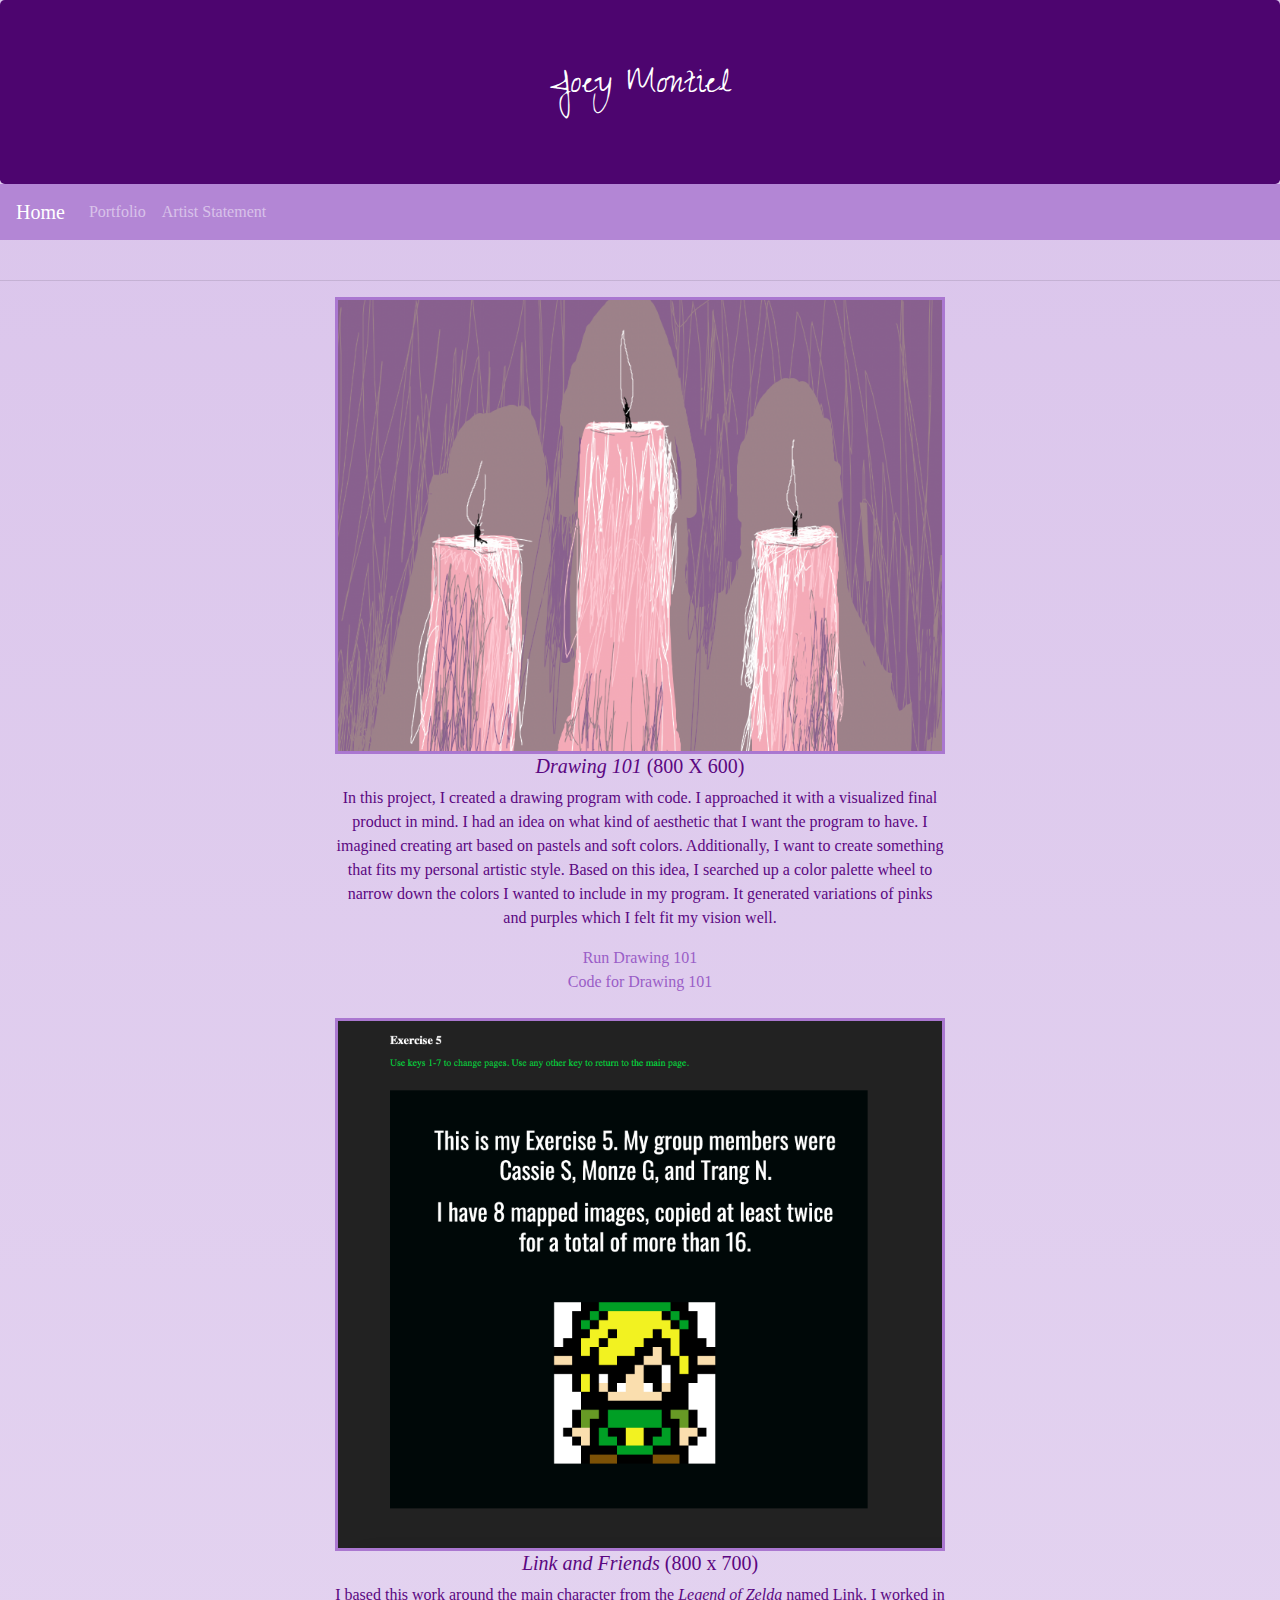
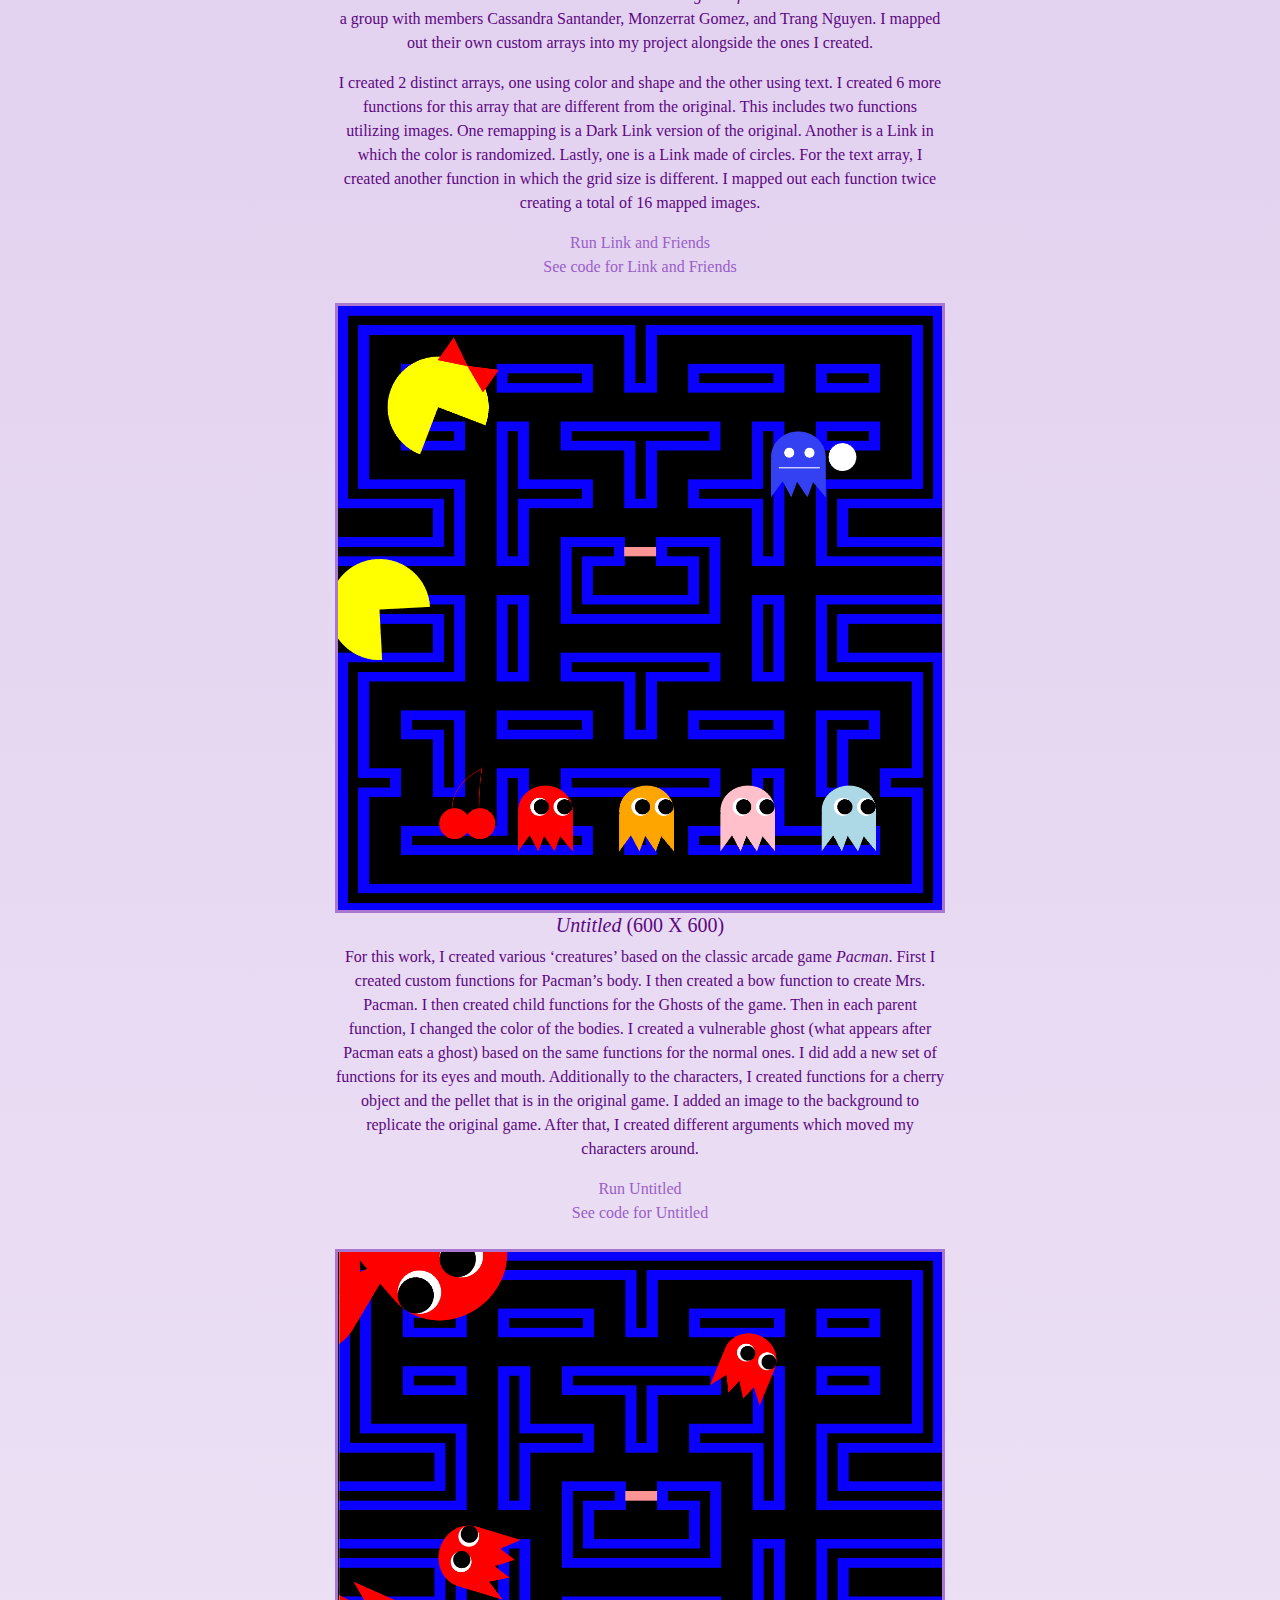
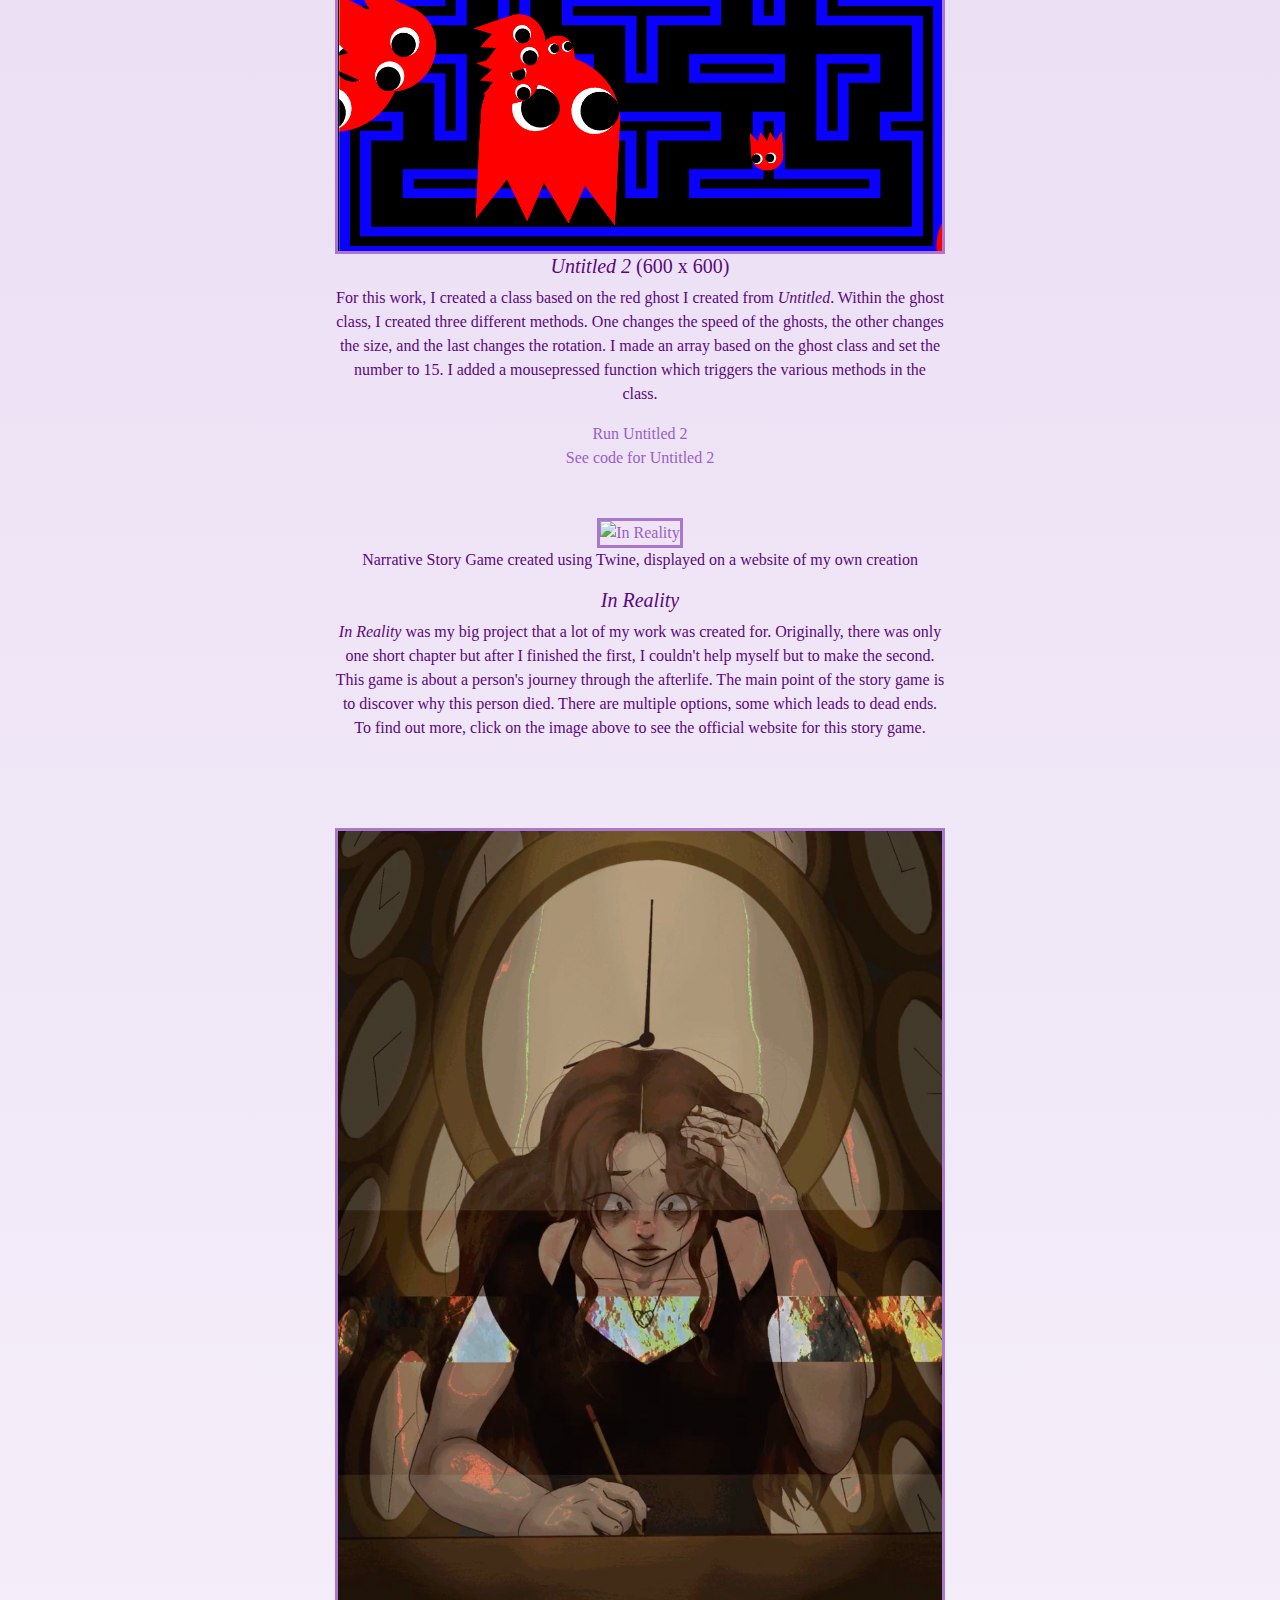
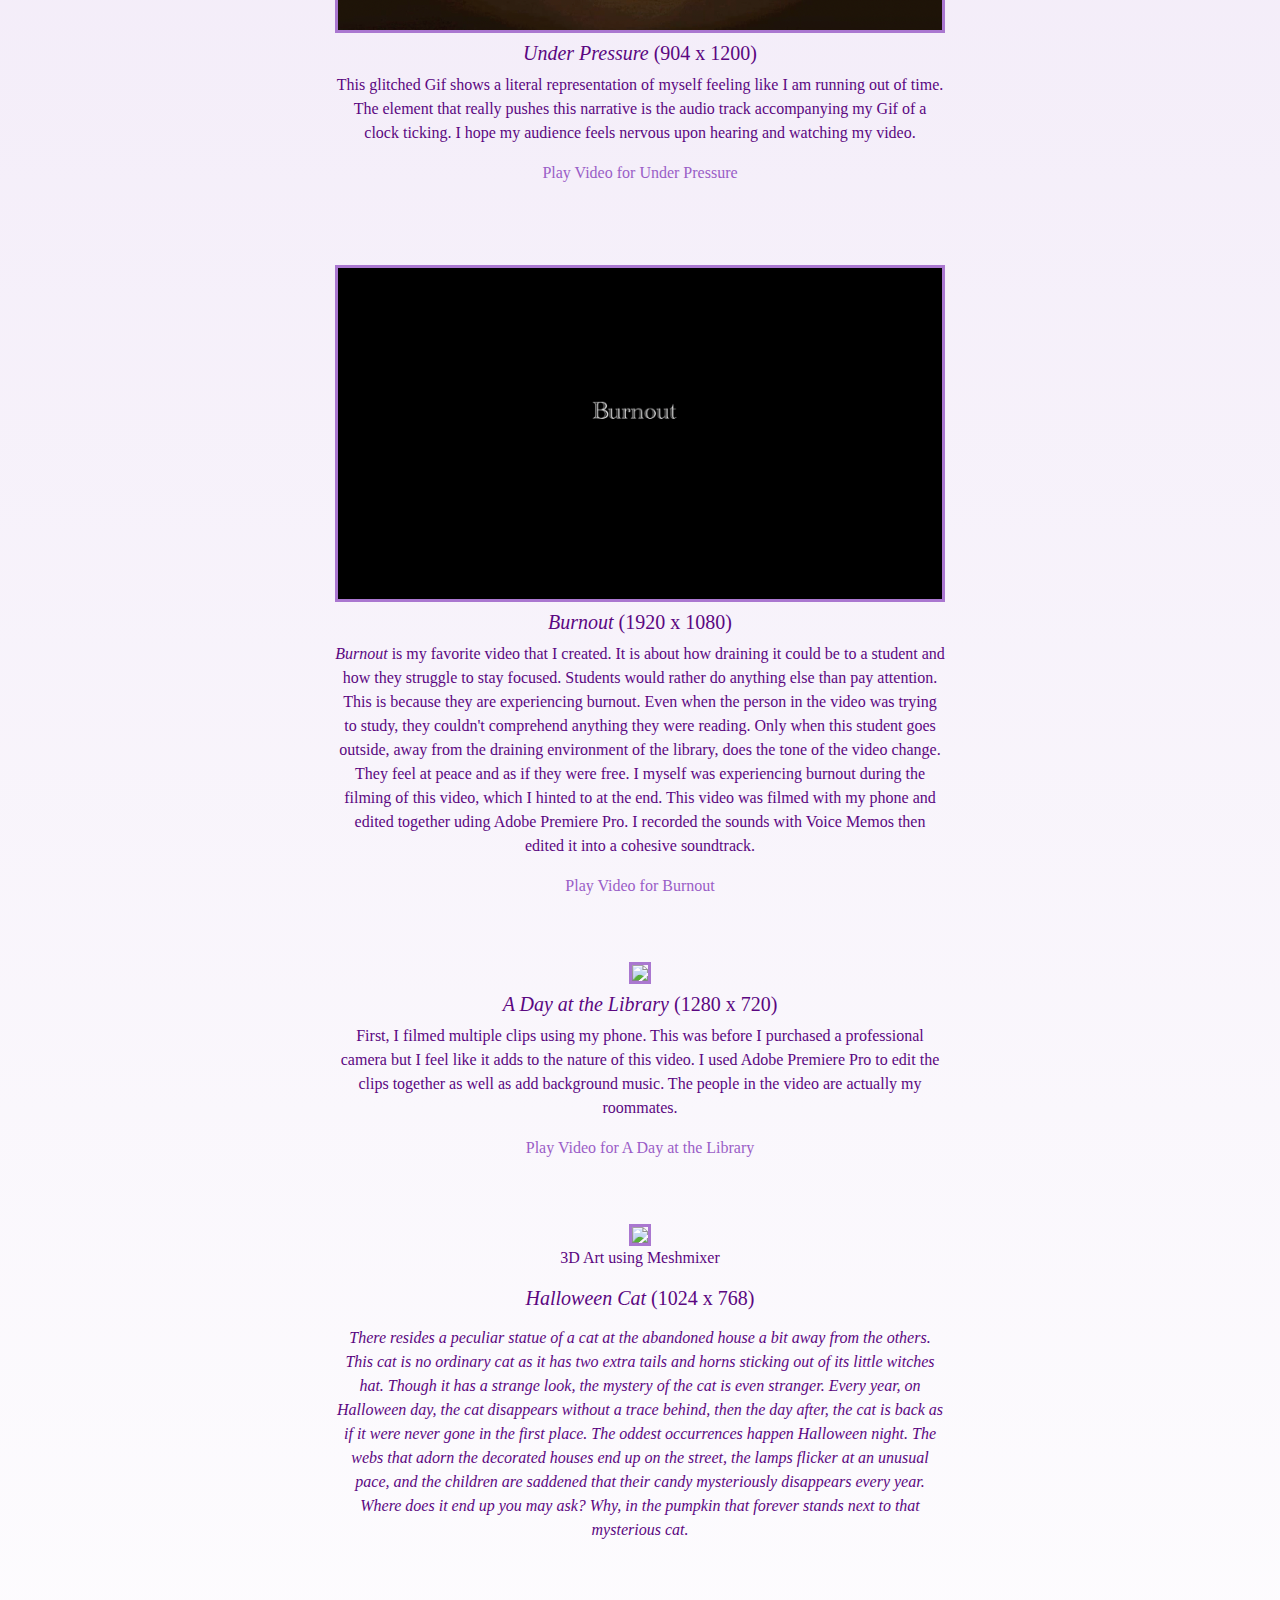
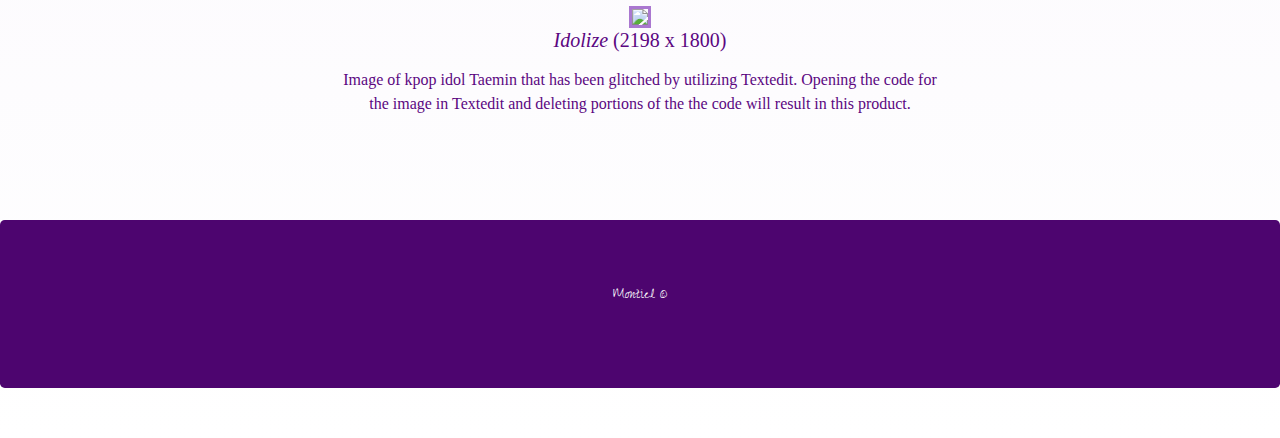
==== gallery.html @ c200bfd4 "initial commit of portfolio" ====
<html lang="en">
  <head>
    <title>Joey's Portfolio</title>

    <meta charset="utf-8" />
    <meta name="viewport" content="width=device-width, initial-scale=1" />
    <link
      rel="stylesheet"
      href="https://maxcdn.bootstrapcdn.com/bootstrap/4.5.2/css/bootstrap.min.css"
    />
    <script src="https://ajax.googleapis.com/ajax/libs/jquery/3.5.1/jquery.min.js"></script>
    <script src="https://cdnjs.cloudflare.com/ajax/libs/popper.js/1.16.0/umd/popper.min.js"></script>
    <script src="https://maxcdn.bootstrapcdn.com/bootstrap/4.5.2/js/bootstrap.min.js"></script>

    <link rel="stylesheet" href="style.css" />
    

    <style>
      .fakeimg {
        height: 200px;
        background: #aaa;
      }
    </style>
  </head>
  <body>

       <div class="jumbotron text-center" style="margin-bottom:0">
      <h1>Joey Montiel</h1>

    </div>

    <!-- This is the code for the navbar -->
    <nav class="navbar navbar-expand-sm bg-dark navbar-dark">
      <a class="navbar-brand" href="index.html">Home</a>
      <button
        class="navbar-toggler"
        type="button"
        data-toggle="collapse"
        data-target="#collapsibleNavbar"
      >
        <span class="navbar-toggler-icon"></span>
      </button>
      <div class="collapse navbar-collapse" id="collapsibleNavbar">
        <ul class="navbar-nav">
          <li class="nav-item">
            <a class="nav-link" href="gallery.html">Portfolio</a>
          </li>
          <li class="nav-item">
            <a class="nav-link" href="statement.html">Artist Statement</a>
          </li>
        </ul>
      </div>
    </nav>
  </body>
</html>

<style>
  .fakeimg {
    height: 200px;
    background: #aaa;
  }
</style>
<html>
  <body>
    <center><div>
    


        <br>


          <hr class="d-sm-2" />

        <div class="col-sm-6">
             <div class="four columns" >
            
	    <a href="p5_code/project1_/index.html" > <img src="images/p1_images/image-04.png" class="img-fluid"/>   </a>

      </div>

       <!-- The column for artist statement and the link-->
     <div class="eight columns">
         <h5><i> Drawing 101 </i> (800 X 600)</h5>
		<p>
		In this project, I created a drawing program with code. I approached it with a visualized final product in mind. I had an idea on what kind of aesthetic that I want the program to have. I imagined creating art based on pastels and soft colors. Additionally, I want to create something that fits my personal artistic style. Based on this idea, I searched up a color palette wheel to narrow down the colors I wanted to include in my program. It generated variations of pinks and purples which I felt fit my vision well. <br>



         </p>

         <a href="p5_code/project1_/index.html" >Run Drawing 101</a> <br>
         <a href="p5_code/project1_/sketch.js">Code for Drawing 101</a> <br>

        
         </div>

            <br>

             <div class="four columns" >

	    <a href="p5_code/ex5_/index.html" > <img src="images/ex5_thumb.png" class="img-fluid"/>   </a>
      </div>

       <!-- The column for artist statement and the link-->
     <div class="eight columns">
         <h5><i>Link and Friends</i> (800 x 700)</h5>
		<p>
          I based this work around the main character from the <i>Legend of Zelda</i> named Link. I worked in a group with members Cassandra Santander, Monzerrat Gomez, and Trang Nguyen. I mapped out their own custom arrays into my project alongside the ones I created.
         </p>
         <p>
          I created 2 distinct arrays, one using color and shape and the other using text. I created 6 more functions for this array that are different from the original. This includes two functions utilizing images. One remapping is a Dark Link version of the original. Another is a Link in which the color is randomized. Lastly, one is a Link made of circles. For the text array, I created another function in which the grid size is different. I mapped out each function twice creating a total of 16 mapped images.
         </p>

        <!--  <a class="show-popup" href="#" data-showpopup="1" >run sketch</a> -->
         <a href="p5_code/ex5_/index.html" >Run Link and Friends</a> <br>
         <a href="p5_code/ex5_/sketch.js">See code for Link and Friends</a> <br>
     </div>

            <br>


             <div class="four columns" >

	    <a href="p5_code/ex3_/index.html" > <img src="images/ex3_thumb.png" class="img-fluid"/>   </a>
      </div>

       <!-- The column for artist statement and the link-->
     <div class="eight columns">
         <h5><i>Untitled</i> (600 X 600)</h5>
		<p>
            For this work, I created various ‘creatures’ based on the classic arcade game <i>Pacman</i>. First I created custom functions for Pacman’s body. I then created a bow function to create Mrs. Pacman. I then created child functions for the Ghosts of the game. Then in each parent function, I changed the color of the bodies. I created a vulnerable ghost (what appears after Pacman eats a ghost) based on the same functions for the normal ones. I did add a new set of functions for its eyes and mouth. Additionally to the characters, I created functions for a cherry object and the pellet that is in the original game. I added an image to the background to replicate the original game. After that, I created different arguments which moved my characters around.

         </p>

         <a href="p5_code/ex3_/index.html" >Run Untitled</a> <br>
         <a href="p5_code/ex3_/sketch.js">See code for Untitled</a> <br>
     </div>


            <br>

      <div class="four columns" >

	    <a href="p5_code/ex4_/index.html" > <img src="images/ex4_thumb.png" class="img-fluid"/>   </a>
      </div>

       <!-- The column for artist statement and the link-->
     <div class="eight columns">
         <h5><i>Untitled 2</i> (600 x 600)</h5>
		<p>
            For this work, I created  a class based on the red ghost I created from <i>Untitled</i>. Within the ghost class, I created three different methods. One changes the speed of the ghosts, the other changes the size, and the last changes the rotation. I made an array based on the ghost class and set the number to 15. I added a mousepressed function which triggers the various methods in the class.

         </p>

        <!--  <a class="show-popup" href="#" data-showpopup="1" >run sketch</a> -->
        <a href="p5_code/ex4_/index.html" >Run Untitled 2</a> <br>
         <a href="p5_code/ex4_/sketch.js">See code for Untitled 2</a> <br>
     </div>



         <br>
          <br>

          <a href="https://intro-dma-final-website.glitch.me/index.html" target="_blank"><img class="img-fluid" src="https://cdn.discordapp.com/attachments/895603137648398339/1093835947927412786/Screen_Shot_2023-04-07_at_2.53.05_AM.png" alt="In Reality"></a>
          <p>Narrative Story Game created using Twine, displayed on a website of my own creation</p>
          <h5><i>In Reality</i></h5>
          <p><i>In Reality</i> was my big project that a lot of my work was created for. Originally, there was only one short chapter
          but after I finished the first, I couldn't help myself but to make the second. This game is about a person's journey through
          the afterlife. The main point of the story game is to discover why this person died. There are multiple options, some which leads
          to dead ends. To find out more, click on the image above to see the official website for this story game.</p>

          <br>
          <br>

          <br>

          <h5><i>
	    <a href="video/under_pressure.mp4" > <img src="images/underpressure_thumb.png" class="img-fluid"/>   </a>
            </i></h5>
                         <h5><i>Under Pressure</i> (904 x 1200)</h5>

          <p>
           This glitched Gif shows a literal representation of myself feeling like I am running out of time. The element that really 
           pushes this narrative is the audio track accompanying my Gif of a clock ticking. I hope my audience feels nervous upon
            hearing and watching my video.</p>
         <p> <a href="video/under_pressure.mp4" >Play Video for Under Pressure</a> </p> <br>
<br>


          <p><h5><i>
	    <a href="video/Burnout.mp4" > <img src="images/burnout_thumb.png" class="img-fluid"/>   </a>
            </i></h5>
             <h5><i>Burnout</i> (1920 x 1080)</h5>
           <p>
            <i>Burnout</i> is my favorite video that I created. It is about how draining it could be to a student and how they struggle
             to stay focused. Students would rather do anything else than pay attention. This is because they are experiencing burnout. Even
             when the person in the video was trying to study, they couldn't comprehend anything they were reading. Only when this student
             goes outside, away from the draining environment of the library, does the tone of the video change. They feel at peace and as if
             they were free. I myself was experiencing burnout during the filming of this video, which I hinted to at the end. This video was
             filmed with my phone and edited together uding Adobe Premiere Pro. I recorded the sounds with Voice Memos then edited it into a cohesive
             soundtrack.

     </p>
            <p> <a href="video/Burnout.mp4" >Play Video for Burnout</a> </p> <br>



         <br>

          <h5><i>
	    <a href="video/library.mp4" > <img src="images/library_thumb.png" class="img-fluid"/>   </a>
            </i></h5>
                         <h5><i>A Day at the Library</i> (1280 x 720)</h5>

          <p>
           First, I filmed multiple clips using my phone. This was before I purchased a professional
            camera but I feel like it adds to the nature of this video. I used Adobe Premiere Pro to
            edit the clips together as well as add background music. The people in the video are actually
            my roommates. </p>
         <p> <a href="video/library.mp4" >Play Video for A Day at the Library</a> </p> <br>
    <br>

           <img class="img-fluid" src="https://cdn.discordapp.com/attachments/895603137648398339/1093681240533639209/Halloween_cat.png">
          <p>3D Art using Meshmixer</p>
          <h5><p><i>Halloween Cat</i> (1024 x 768)</p></h5>
          <p><i>
            There resides a peculiar statue of a cat at
            the abandoned house a bit away from the others. This cat is no ordinary cat as it has two extra tails and horns sticking out of its little witches hat. Though it has a strange look, the mystery of the cat is even stranger. Every year, on Halloween day, the cat disappears without a trace behind, then the day after, the cat is back as if it were never gone in the first place. The oddest occurrences happen Halloween night. The webs that adorn the decorated houses end up on the street, the lamps flicker at an unusual pace, and the children are saddened that their candy mysteriously disappears every year. Where does it end up you may ask? Why, in the pumpkin that forever stands next to that mysterious cat.
         </i> </p>



          <br>
          
          <br>
          <img src="images/taemin.png" class="img-fluid"/>   
          <h5><p><i>Idolize</i> (2198 x 1800)</p></h5>
          <p>
            Image of kpop idol Taemin that has been glitched by utilizing Textedit. Opening the 
            code for the image in Textedit and deleting portions of the the code will result in this 
            product.


          </p>



          <br>


     <br>


    <br>


          <p>


          </p>
        </div></center>

    <div class="jumbotron text-center" style="margin-bottom: 0">
      <p>Montiel &copy;</p>
    </div>
      </div>
</body>
</html>
---- style.css ----
@import url("https://fonts.googleapis.com/css2?family=Space+Mono&display=swap");
@import url("https://fonts.googleapis.com/css2?family=Great+Vibes&family=Space+Mono&display=swap");
@import url('https://fonts.googleapis.com/css2?family=Zeyada&display=swap');

body {
  background-image: linear-gradient(#dac4eb, white);
  margin-bottom: 50px;
  font-family: "PT Serif", serif;
  color: #5b0781;
  
}

.widecontainer {
  position: relative;
  width: 100%;
  max-width: 1500px;
  margin: 0 auto;
  padding: 0 20px;
  box-sizing: border-box;
 }

img {
  border: 3px solid #555555;
  border-color: #aa77d0;
}

.navbar {
  background-color: #b386d5 !important;
}

.jumbotron {
  background-color: #4d056f;
  font-family: "Zeyada", zeyada;
  color: #ffffff;
}

.w-100 {
  width: 100% !important;
  height: 500;
}

a:link {
  color: #9a5ec7;
  background-color: transparent;
  text-decoration: none;
}

a:visited {
  color: #9a5ec7;
  background-color: transparent;
  text-decoration: none;
}

a:hover {
  color: #b386d5;
  background-color: transparent;
  text-decoration: underline;
}

a:active {
  color: #9a5ec7;
  background-color: transparent;
  text-decoration: underline;
}
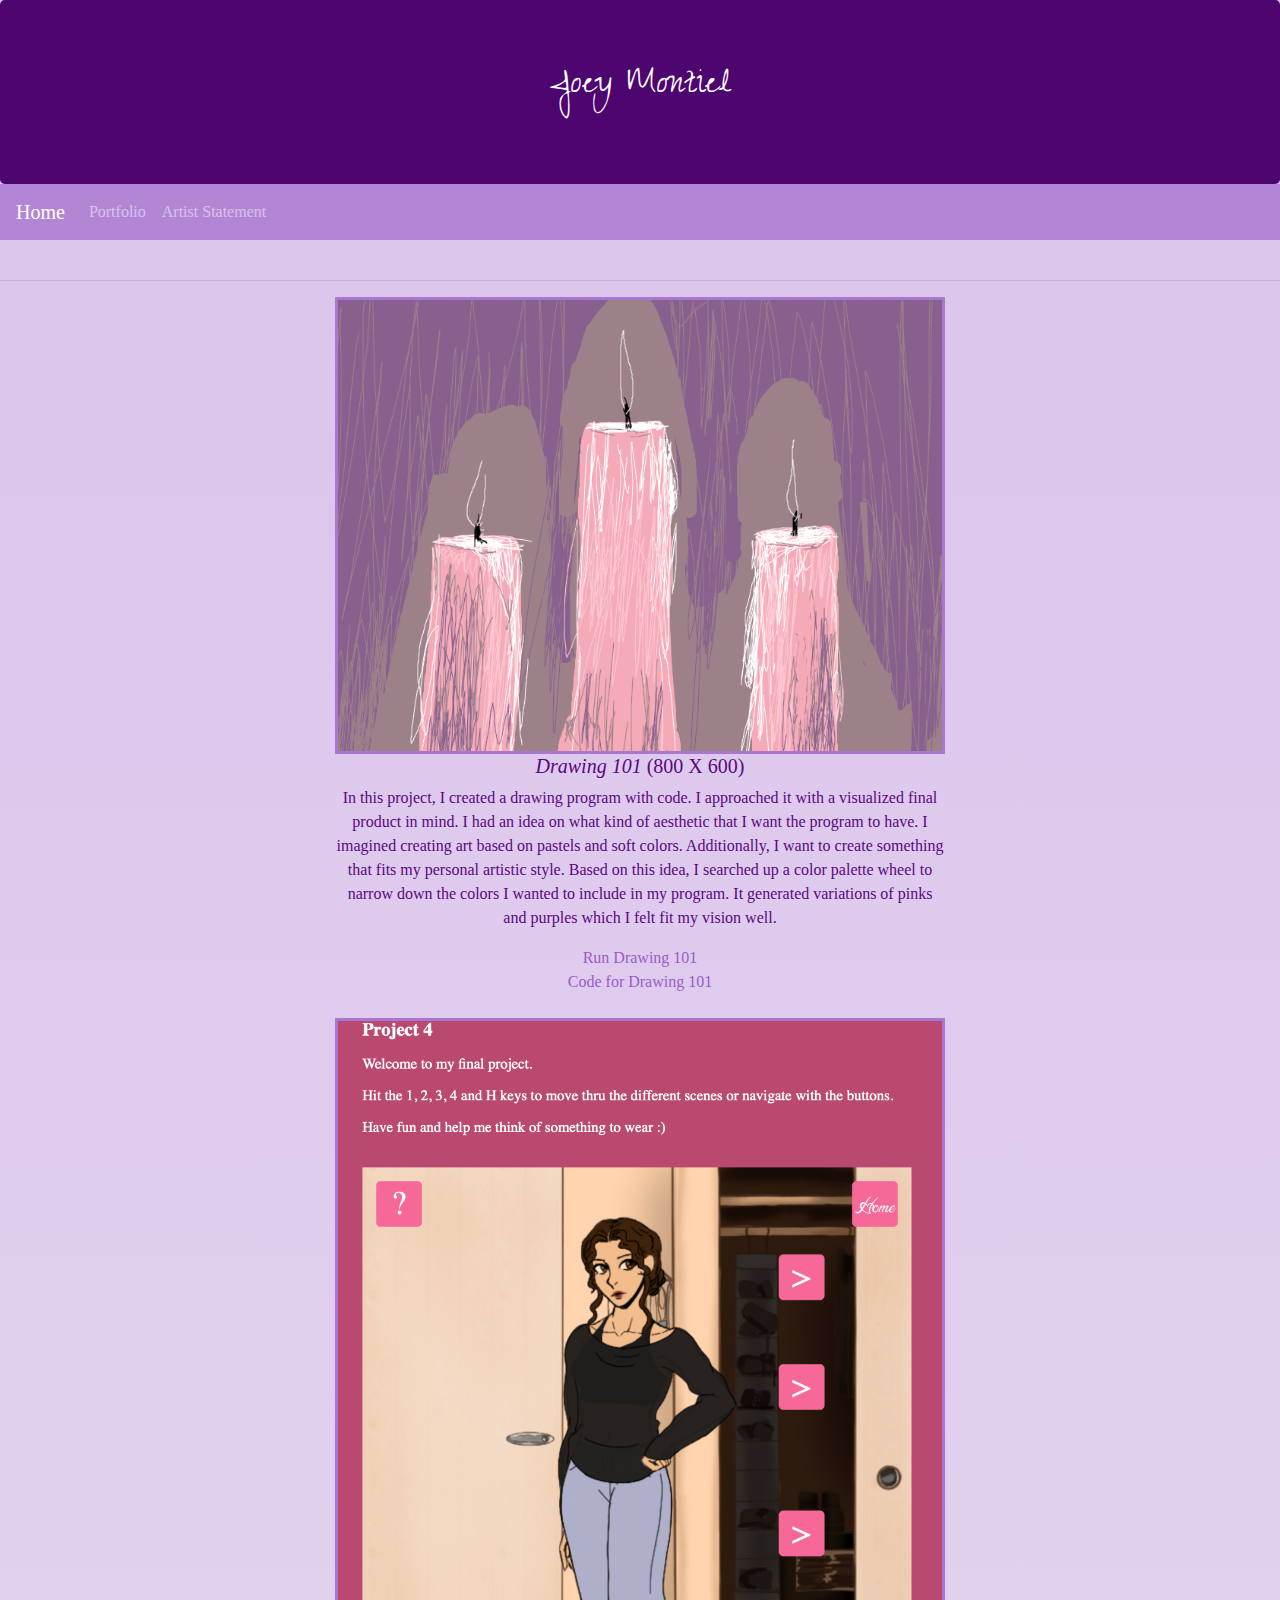
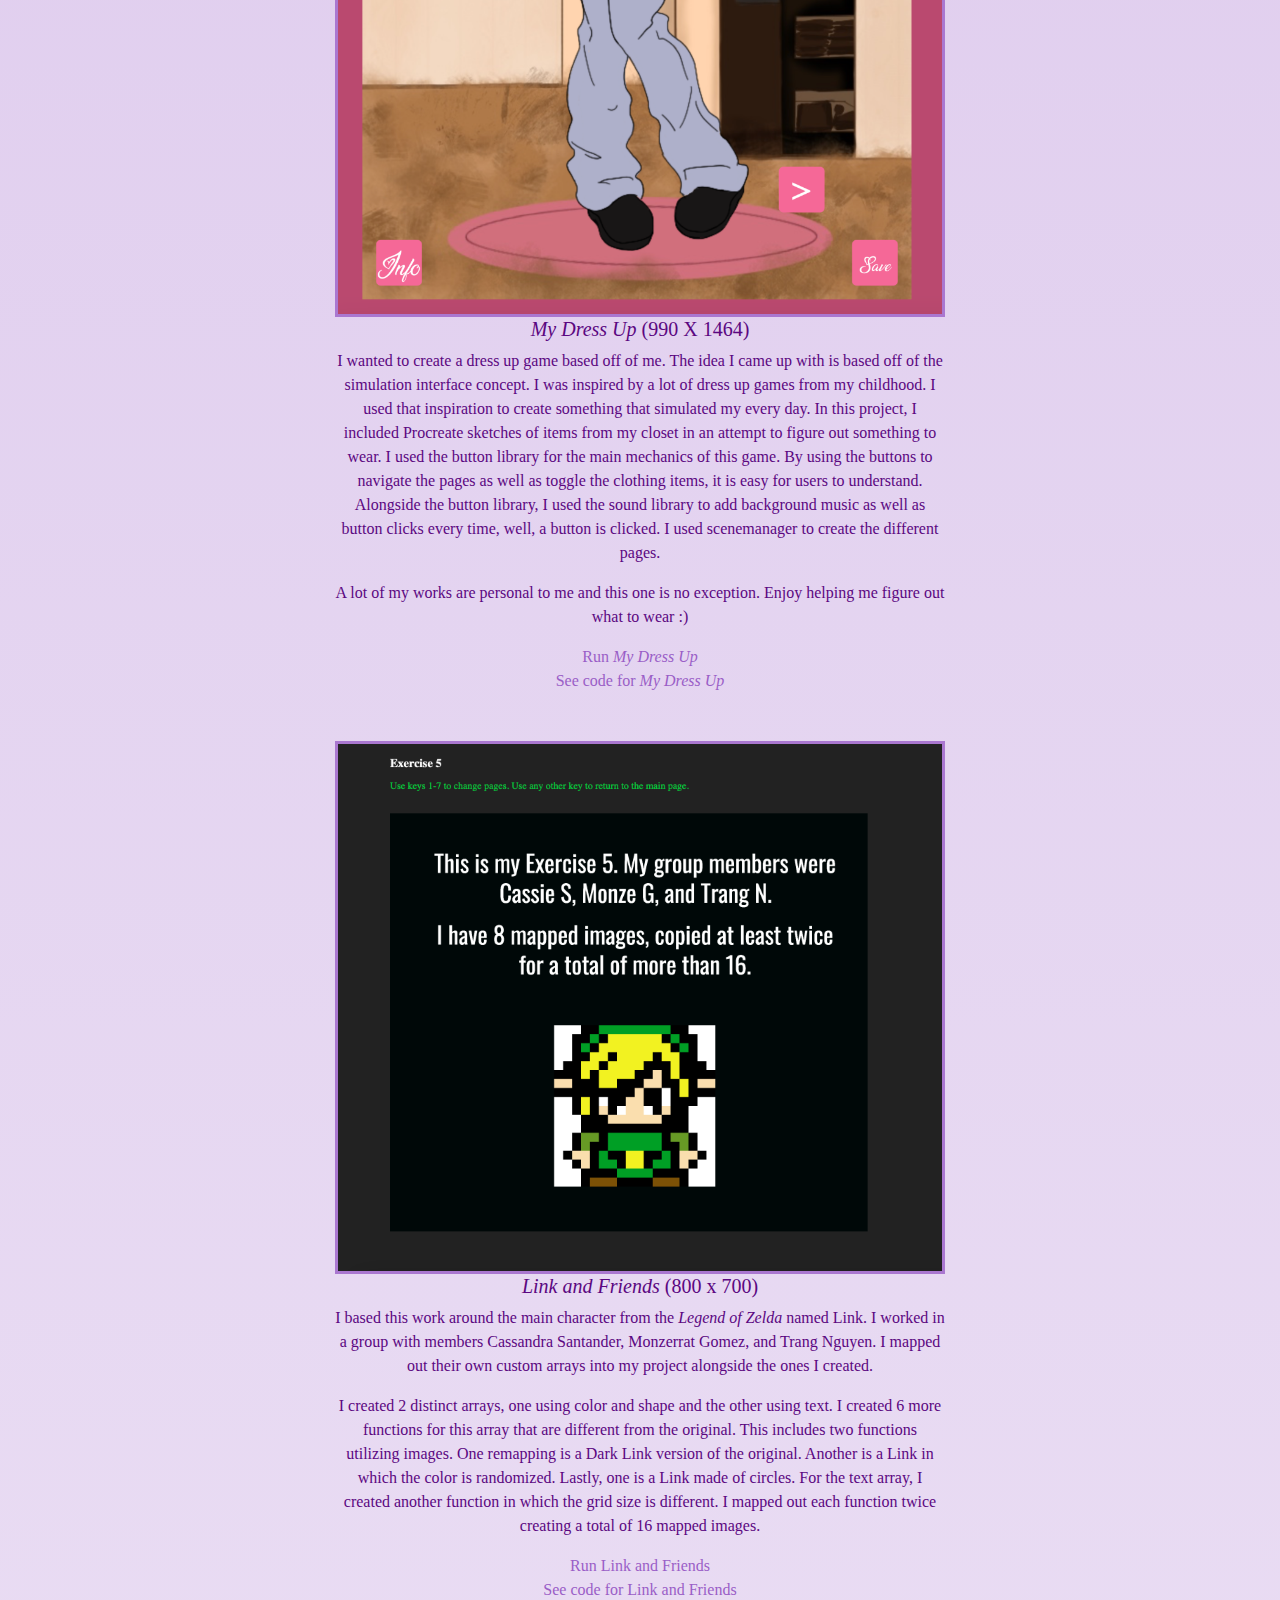
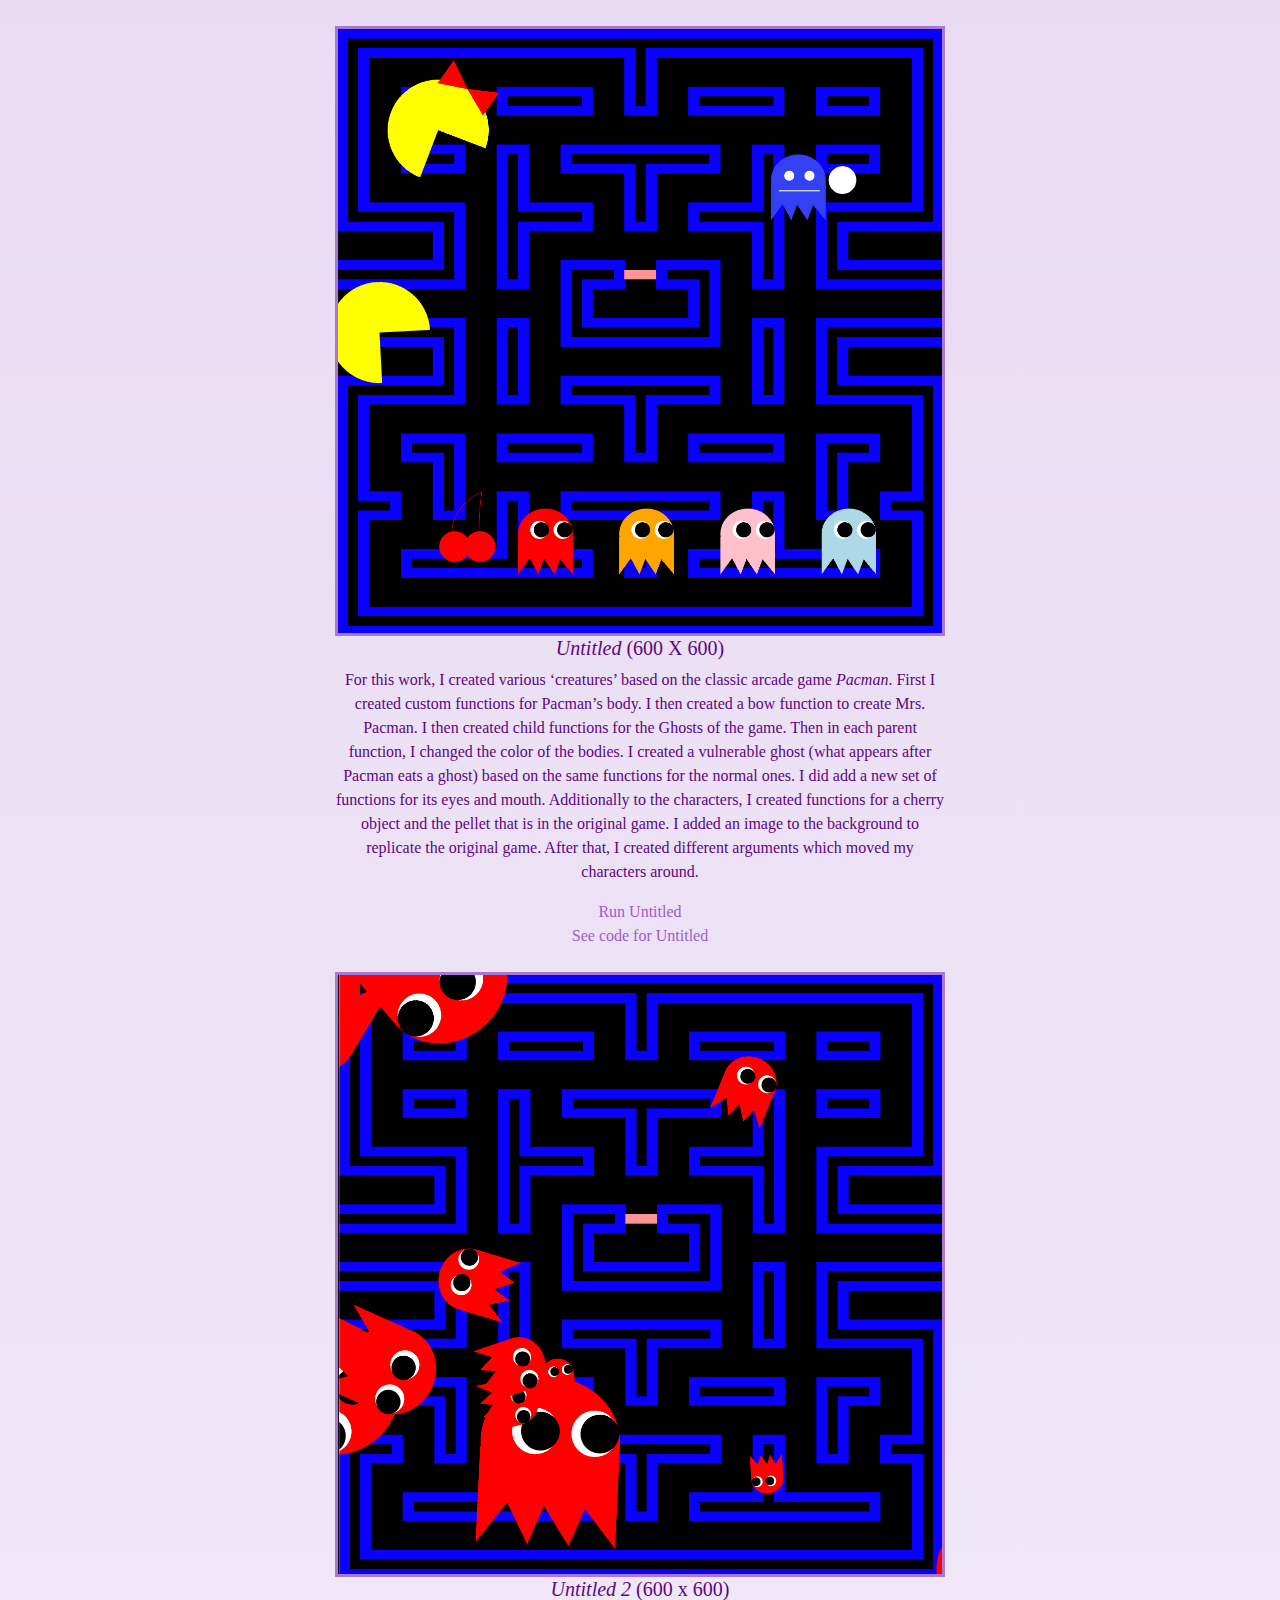
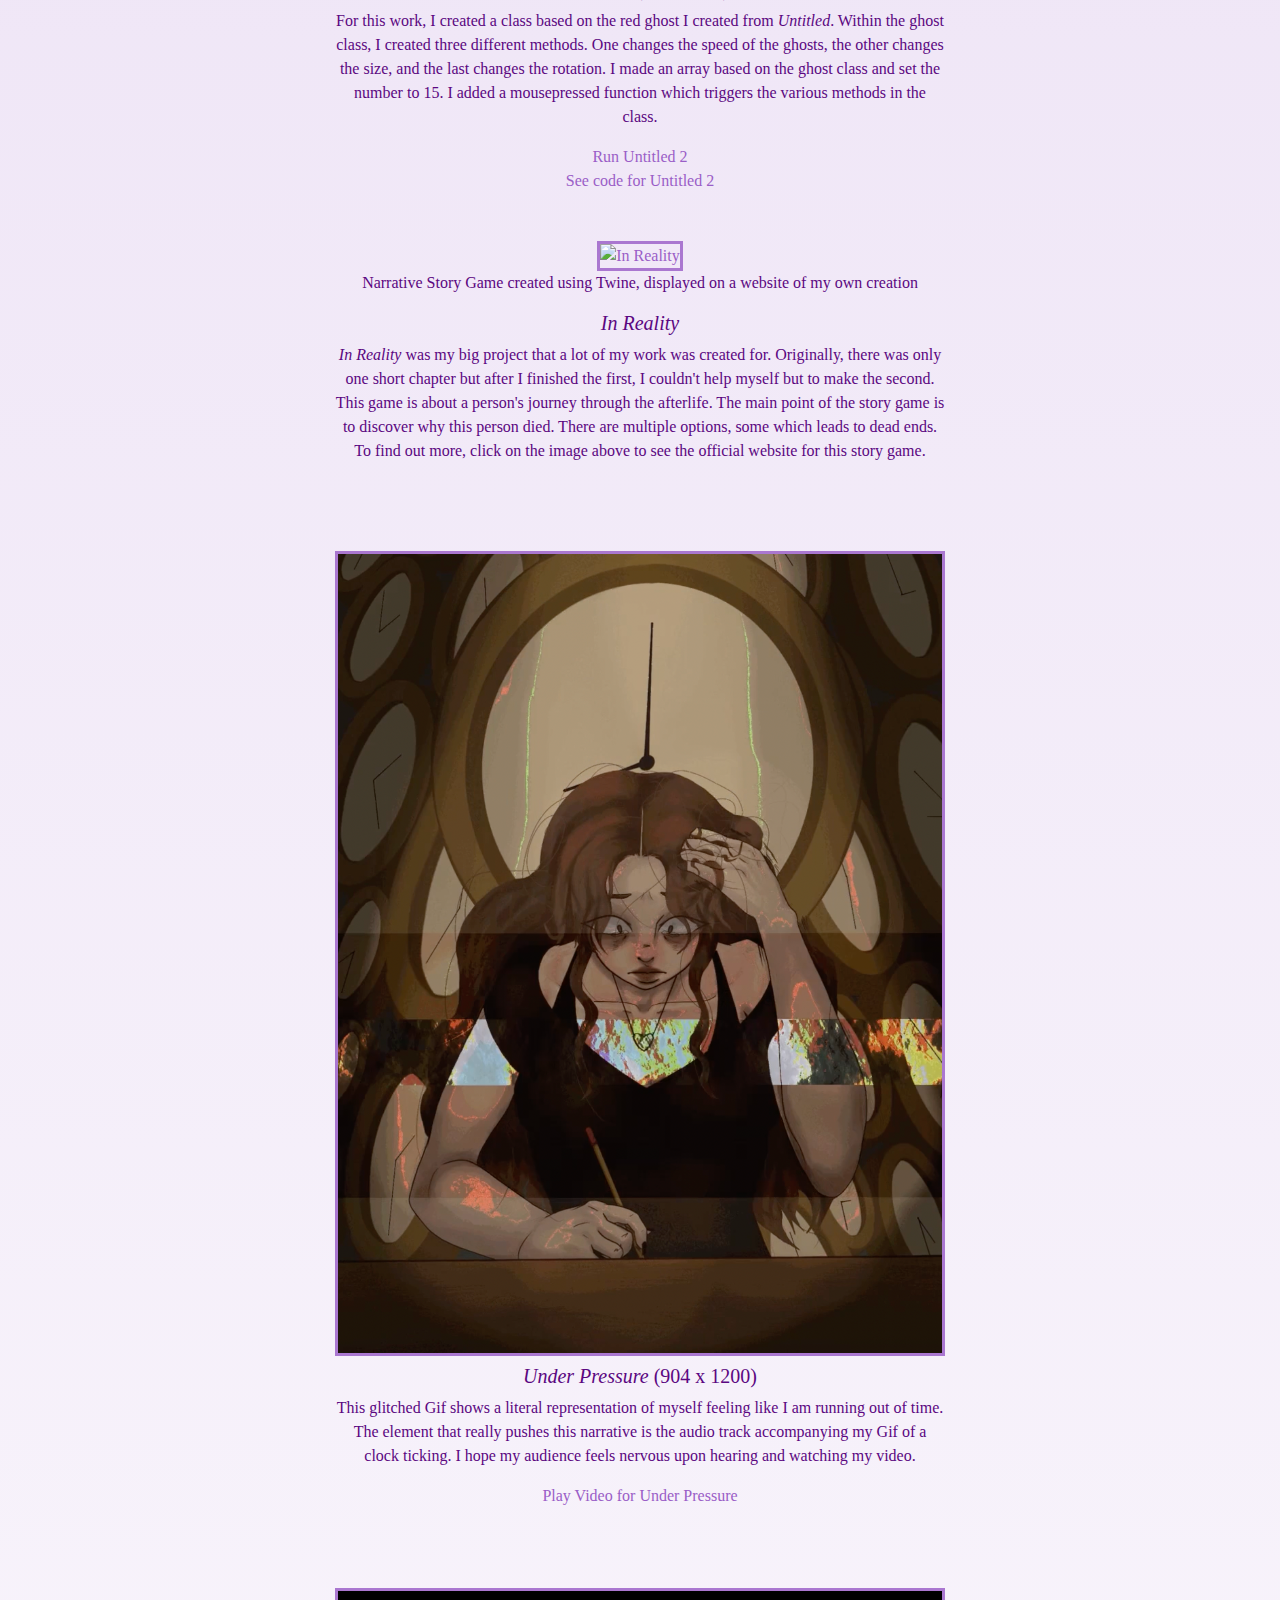
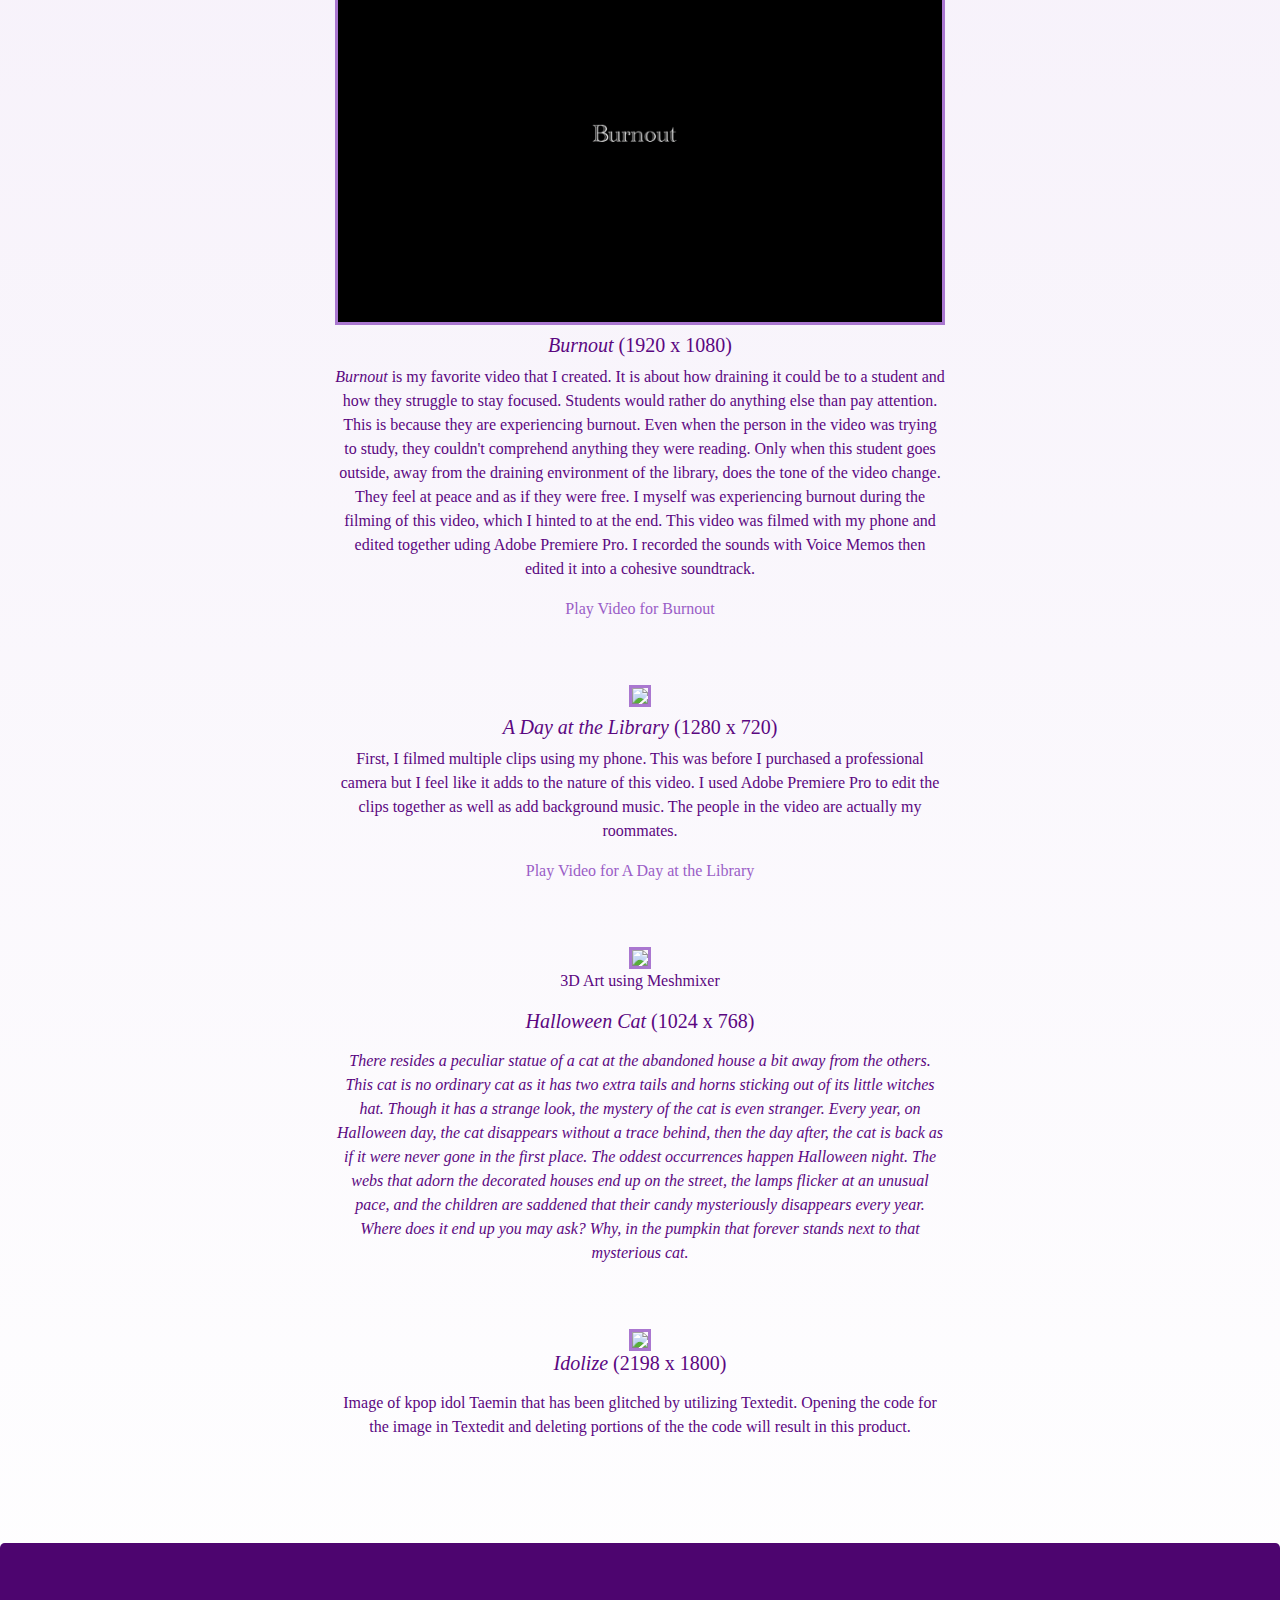
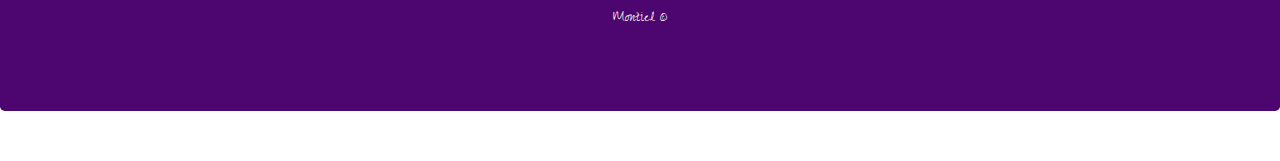
==== commit b65afead: "p4" ====
--- a/gallery.html
+++ b/gallery.html
@@ -93,6 +93,31 @@
 
         
          </div>
+         <br>
+
+             <div class="four columns" >
+
+	    <a href="p5_code/project4_/index.html" > <img src="images/p4_thumb.png" class="img-fluid"/>   </a>
+      </div>
+
+       <!-- The column for artist statement and the link-->
+     <div class="eight columns">
+         <h5><i>My Dress Up</i> (990 X 1464)</h5>
+		<p>
+
+      I wanted to create a dress up game based off of me. The idea I came up with is based off of the simulation interface concept. I was inspired by a lot of dress up games from my childhood. I used that inspiration to create something that simulated my every day.  In this project, I included Procreate sketches of items from my closet in an attempt to figure out something to wear. I used the button library for the main mechanics of this game. By using the buttons to navigate the pages as well as toggle the clothing items, it is easy for users to understand. Alongside the button library, I used the sound library to add background music as well as button clicks every time, well, a button is clicked. I used scenemanager to create the different pages. 
+    </p>
+         <p>
+
+          A lot of my works are personal to me and this one is no exception. Enjoy helping me figure out what to wear :)
+        </p>
+
+        <!--  <a class="show-popup" href="#" data-showpopup="1" >run sketch</a> -->
+         <a href="p5_code/project4_/index.html" >Run <i>My Dress Up</i></a> <br>
+         <a href="p5_code/project4_/sketch.js">See code for <i>My Dress Up</i></a> <br>
+     </div>
+
+            <br>
 
             <br>
 
@@ -176,7 +201,7 @@
           <br>
 
           <h5><i>
-	    <a href="video/under_pressure.mp4" > <img src="images/underpressure_thumb.png" class="img-fluid"/>   </a>
+	    <a href="https://www.youtube.com/shorts/9FdYqIYdPT0" > <img src="images/underpressure_thumb.png" class="img-fluid"/>   </a>
             </i></h5>
                          <h5><i>Under Pressure</i> (904 x 1200)</h5>
 
@@ -184,12 +209,12 @@
            This glitched Gif shows a literal representation of myself feeling like I am running out of time. The element that really 
            pushes this narrative is the audio track accompanying my Gif of a clock ticking. I hope my audience feels nervous upon
             hearing and watching my video.</p>
-         <p> <a href="video/under_pressure.mp4" >Play Video for Under Pressure</a> </p> <br>
+         <p> <a href="https://www.youtube.com/shorts/9FdYqIYdPT0" >Play Video for Under Pressure</a> </p> <br>
 <br>
 
 
           <p><h5><i>
-	    <a href="video/Burnout.mp4" > <img src="images/burnout_thumb.png" class="img-fluid"/>   </a>
+	    <a href="https://www.youtube.com/watch?v=rZrhyPzkvQM" > <img src="images/burnout_thumb.png" class="img-fluid"/>   </a>
             </i></h5>
              <h5><i>Burnout</i> (1920 x 1080)</h5>
            <p>
@@ -202,14 +227,14 @@
              soundtrack.
 
      </p>
-            <p> <a href="video/Burnout.mp4" >Play Video for Burnout</a> </p> <br>
+            <p> <a href="https://www.youtube.com/watch?v=rZrhyPzkvQM" >Play Video for Burnout</a> </p> <br>
 
 
 
          <br>
 
           <h5><i>
-	    <a href="video/library.mp4" > <img src="images/library_thumb.png" class="img-fluid"/>   </a>
+	    <a href="https://www.youtube.com/watch?v=vIASFJSFUFk" > <img src="images/library_thumb.png" class="img-fluid"/>   </a>
             </i></h5>
                          <h5><i>A Day at the Library</i> (1280 x 720)</h5>
 
@@ -218,7 +243,7 @@
             camera but I feel like it adds to the nature of this video. I used Adobe Premiere Pro to
             edit the clips together as well as add background music. The people in the video are actually
             my roommates. </p>
-         <p> <a href="video/library.mp4" >Play Video for A Day at the Library</a> </p> <br>
+         <p> <a href="https://www.youtube.com/watch?v=vIASFJSFUFk" >Play Video for A Day at the Library</a> </p> <br>
     <br>
 
            <img class="img-fluid" src="https://cdn.discordapp.com/attachments/895603137648398339/1093681240533639209/Halloween_cat.png">
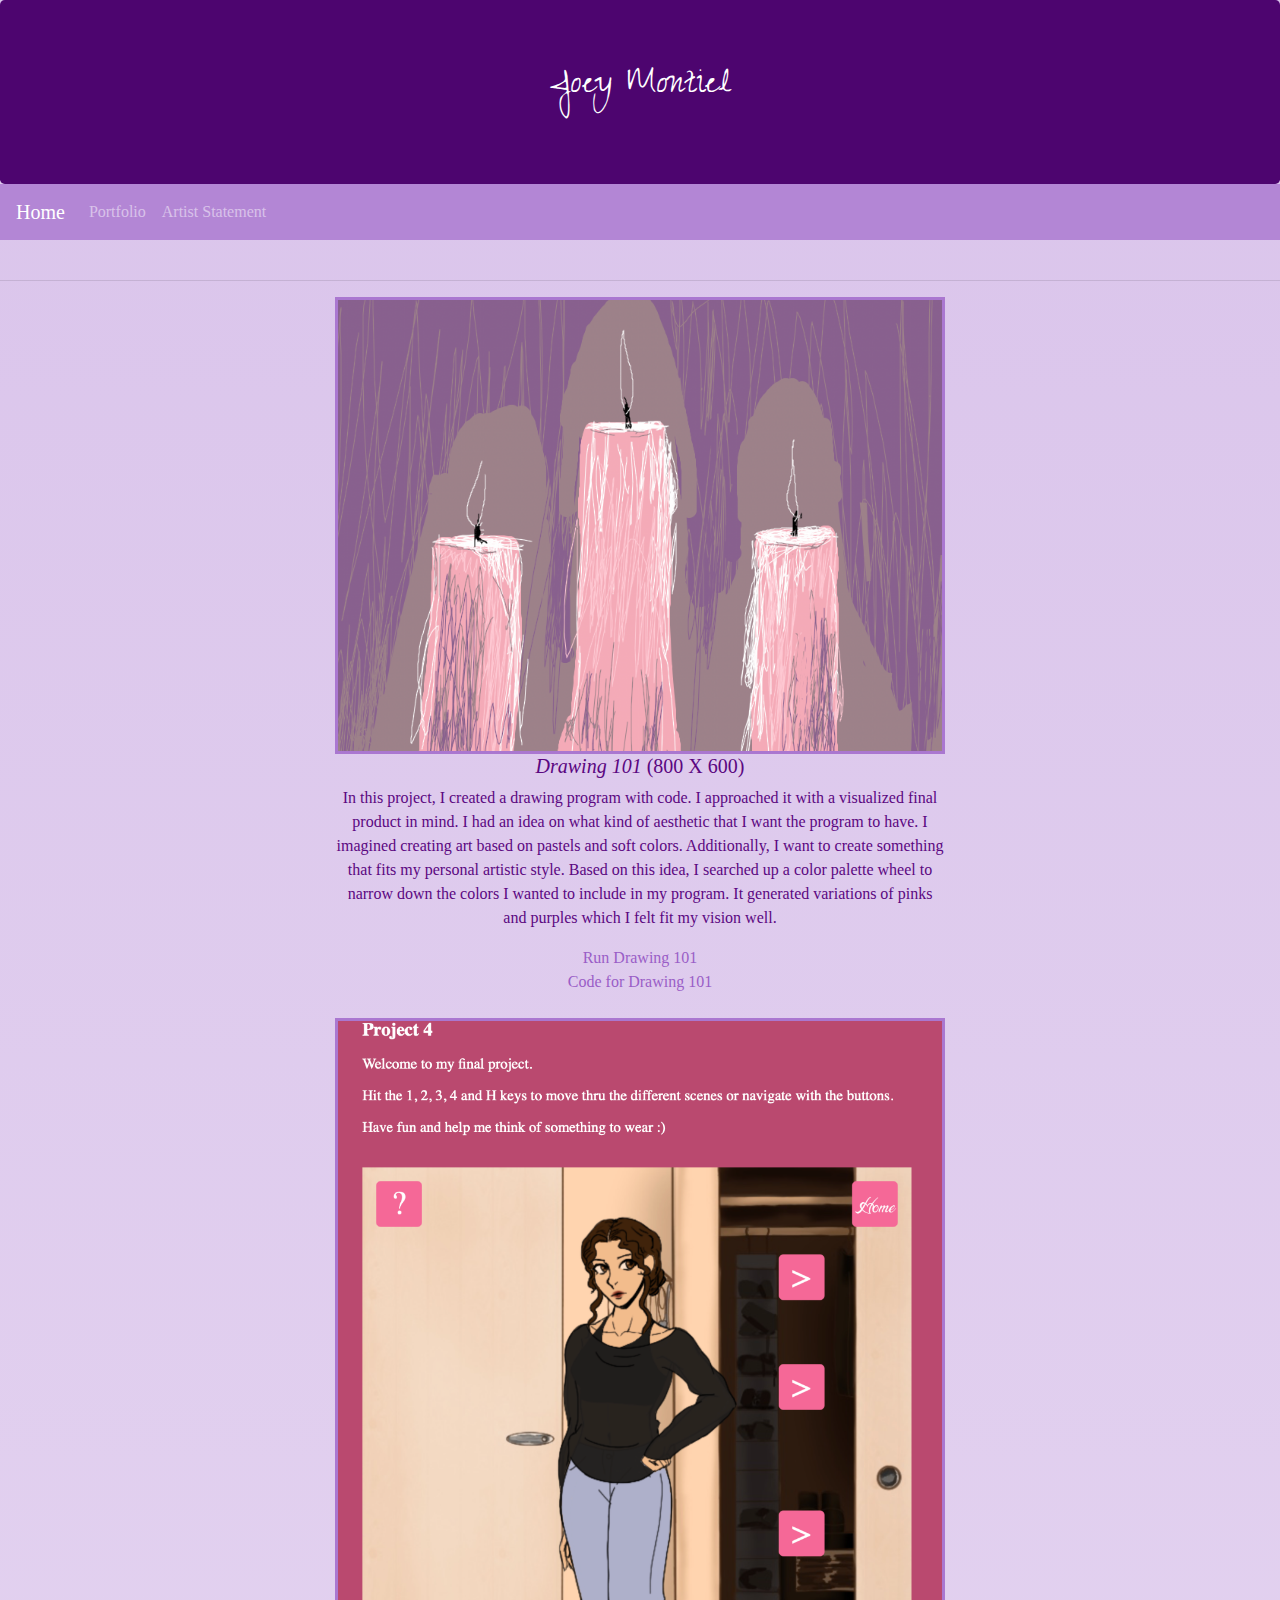
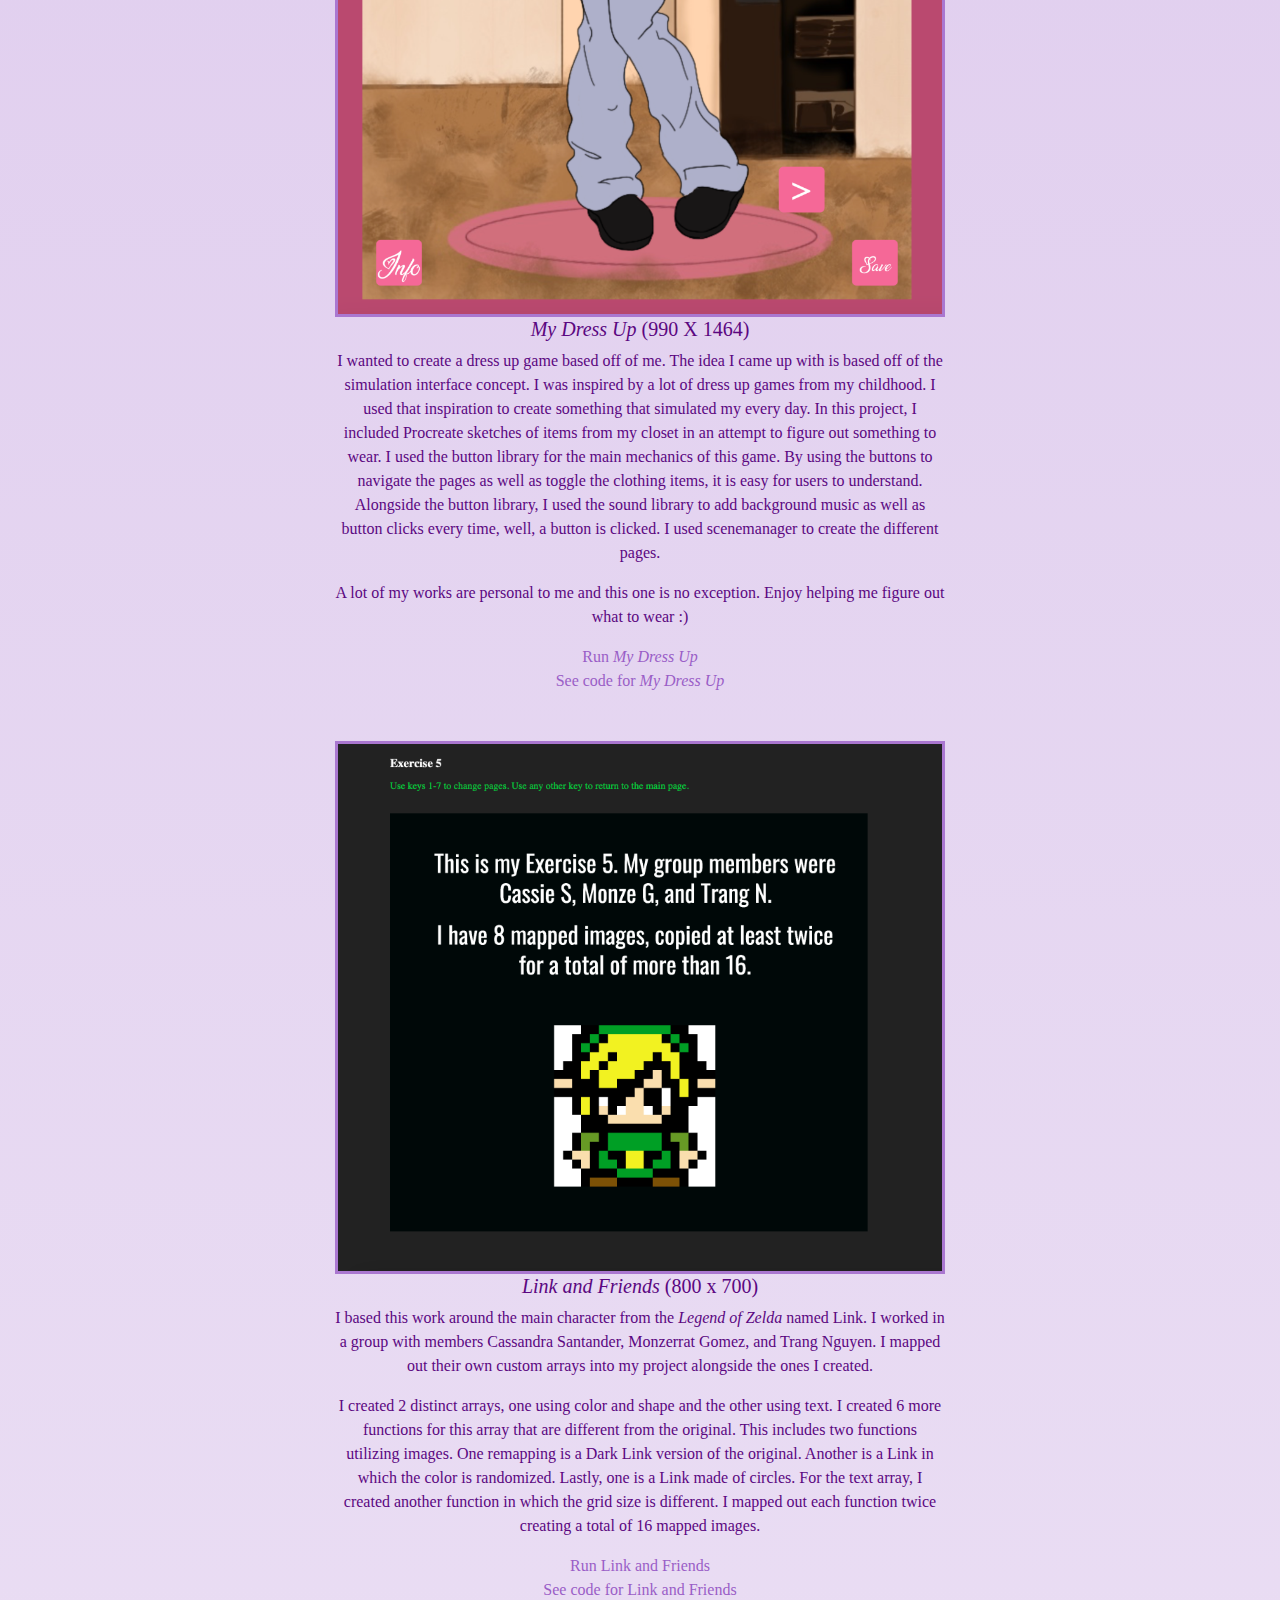
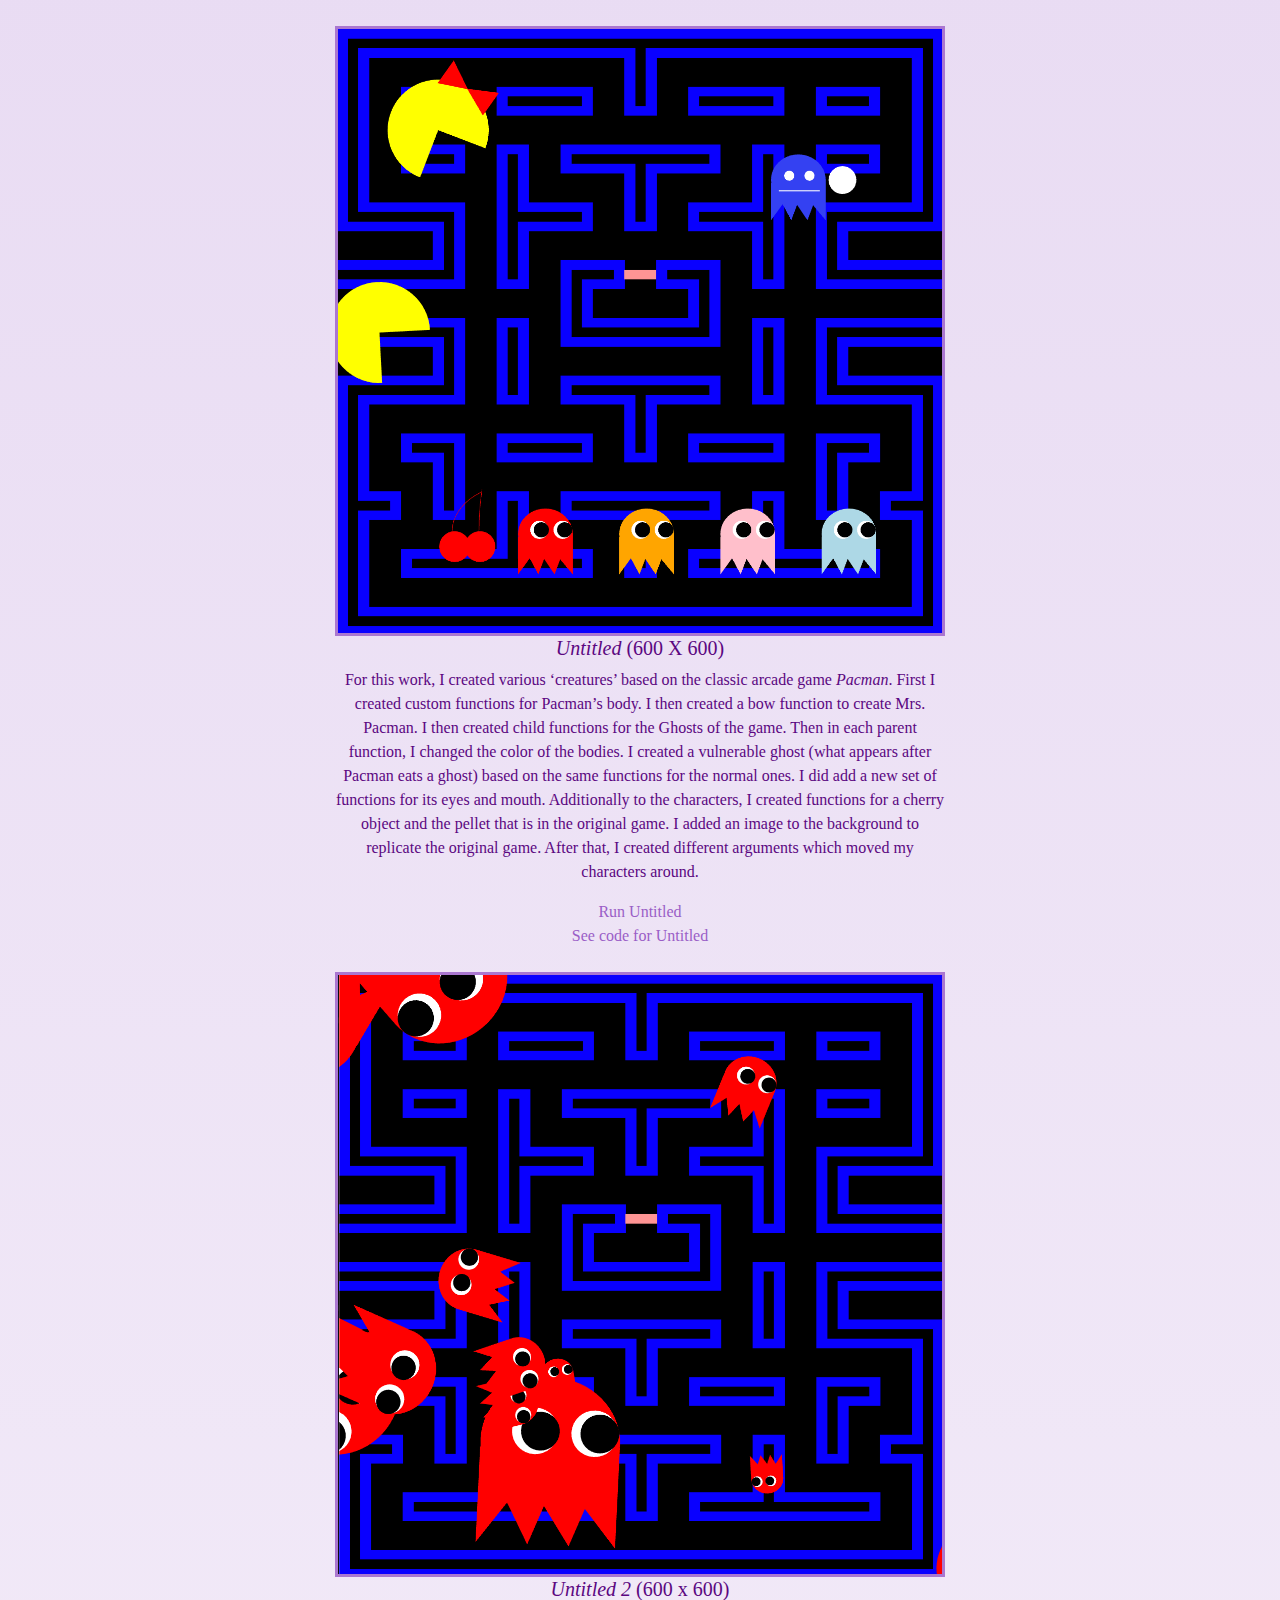
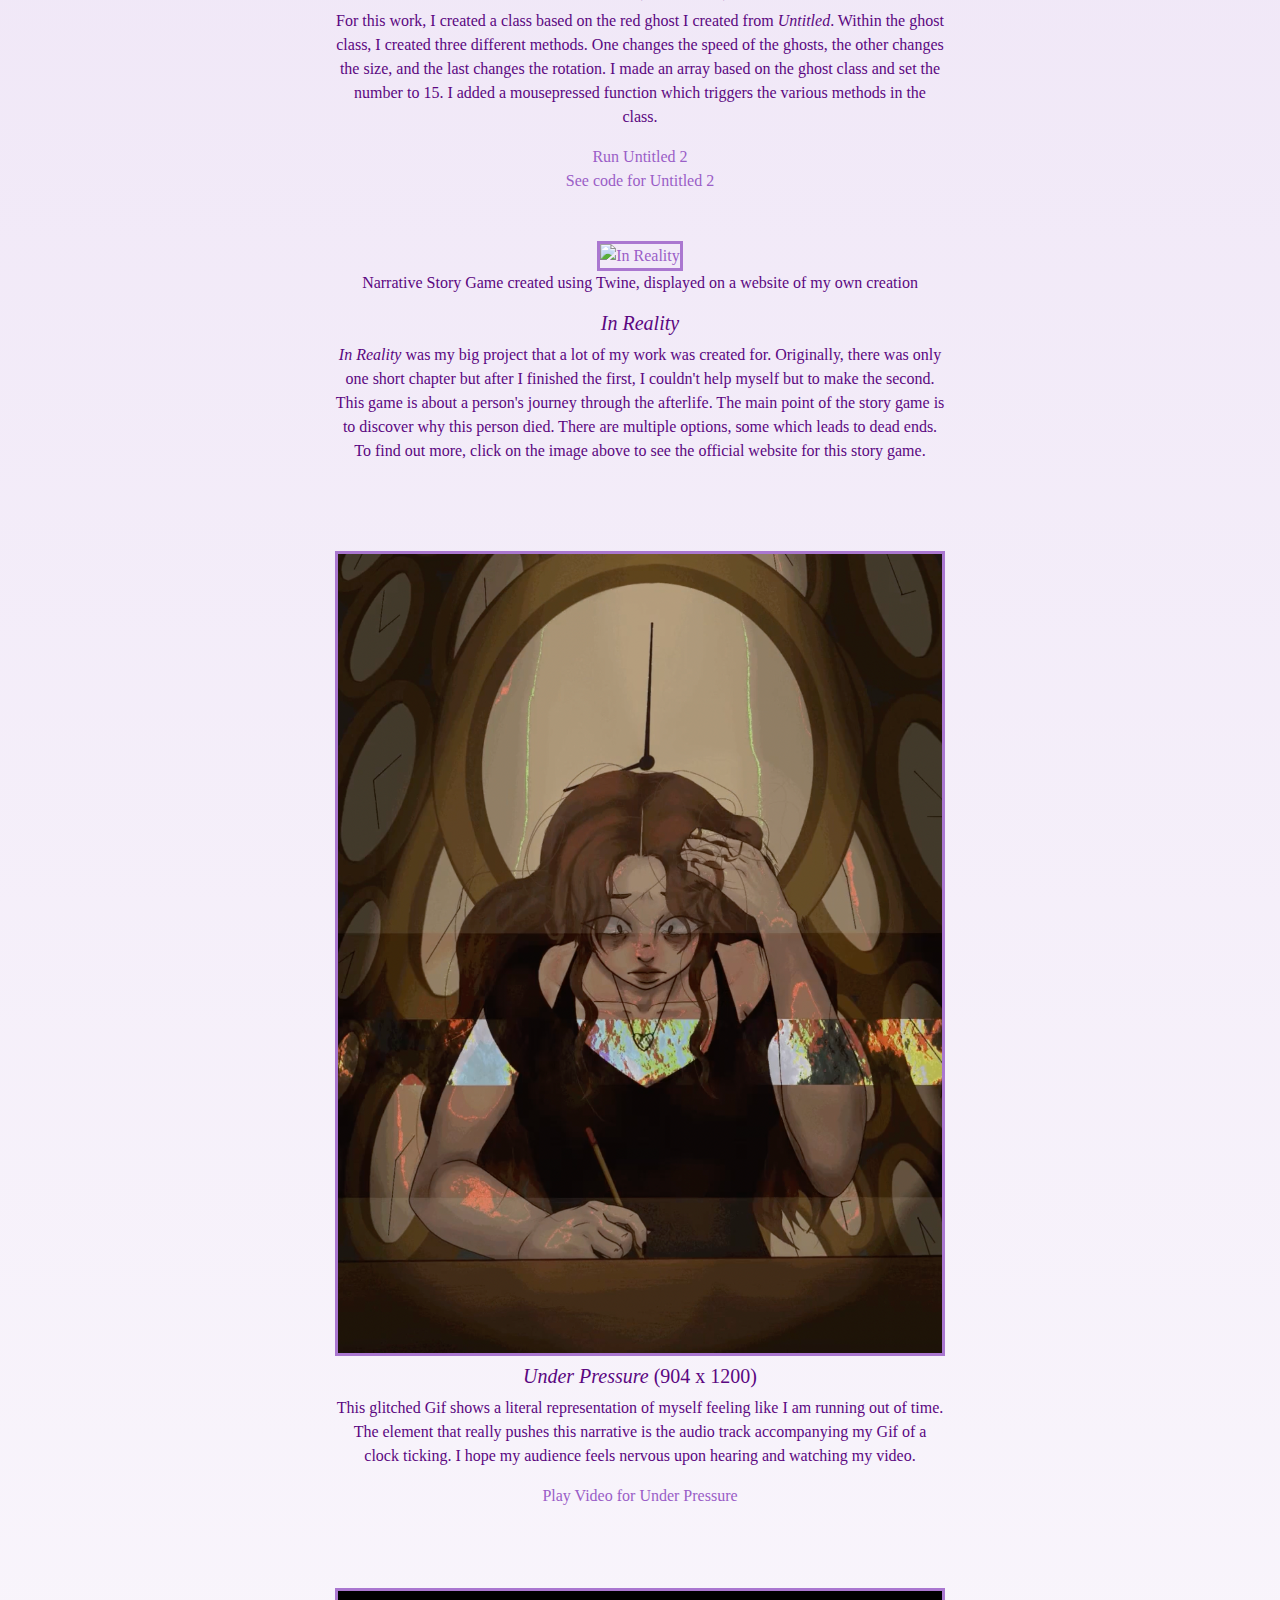
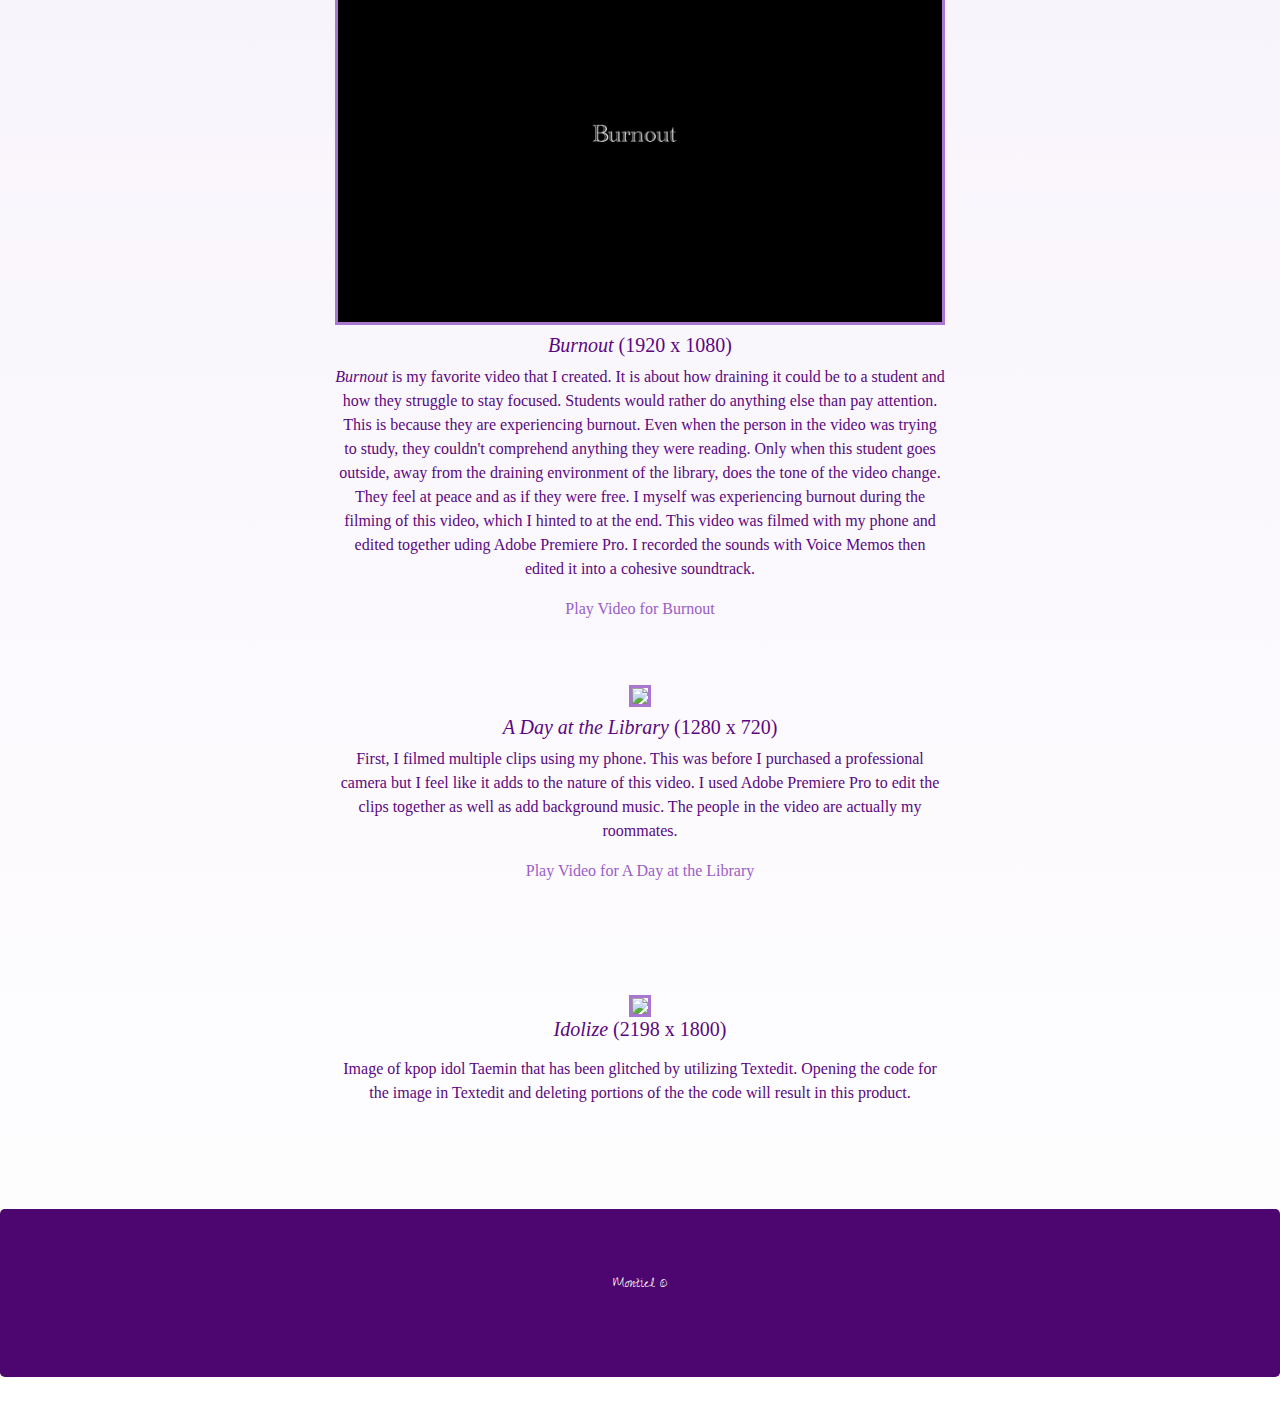
==== commit ce08de04: "update" ====
--- a/gallery.html
+++ b/gallery.html
@@ -246,15 +246,6 @@
          <p> <a href="https://www.youtube.com/watch?v=vIASFJSFUFk" >Play Video for A Day at the Library</a> </p> <br>
     <br>
 
-           <img class="img-fluid" src="https://cdn.discordapp.com/attachments/895603137648398339/1093681240533639209/Halloween_cat.png">
-          <p>3D Art using Meshmixer</p>
-          <h5><p><i>Halloween Cat</i> (1024 x 768)</p></h5>
-          <p><i>
-            There resides a peculiar statue of a cat at
-            the abandoned house a bit away from the others. This cat is no ordinary cat as it has two extra tails and horns sticking out of its little witches hat. Though it has a strange look, the mystery of the cat is even stranger. Every year, on Halloween day, the cat disappears without a trace behind, then the day after, the cat is back as if it were never gone in the first place. The oddest occurrences happen Halloween night. The webs that adorn the decorated houses end up on the street, the lamps flicker at an unusual pace, and the children are saddened that their candy mysteriously disappears every year. Where does it end up you may ask? Why, in the pumpkin that forever stands next to that mysterious cat.
-         </i> </p>
-
-
 
           <br>
           
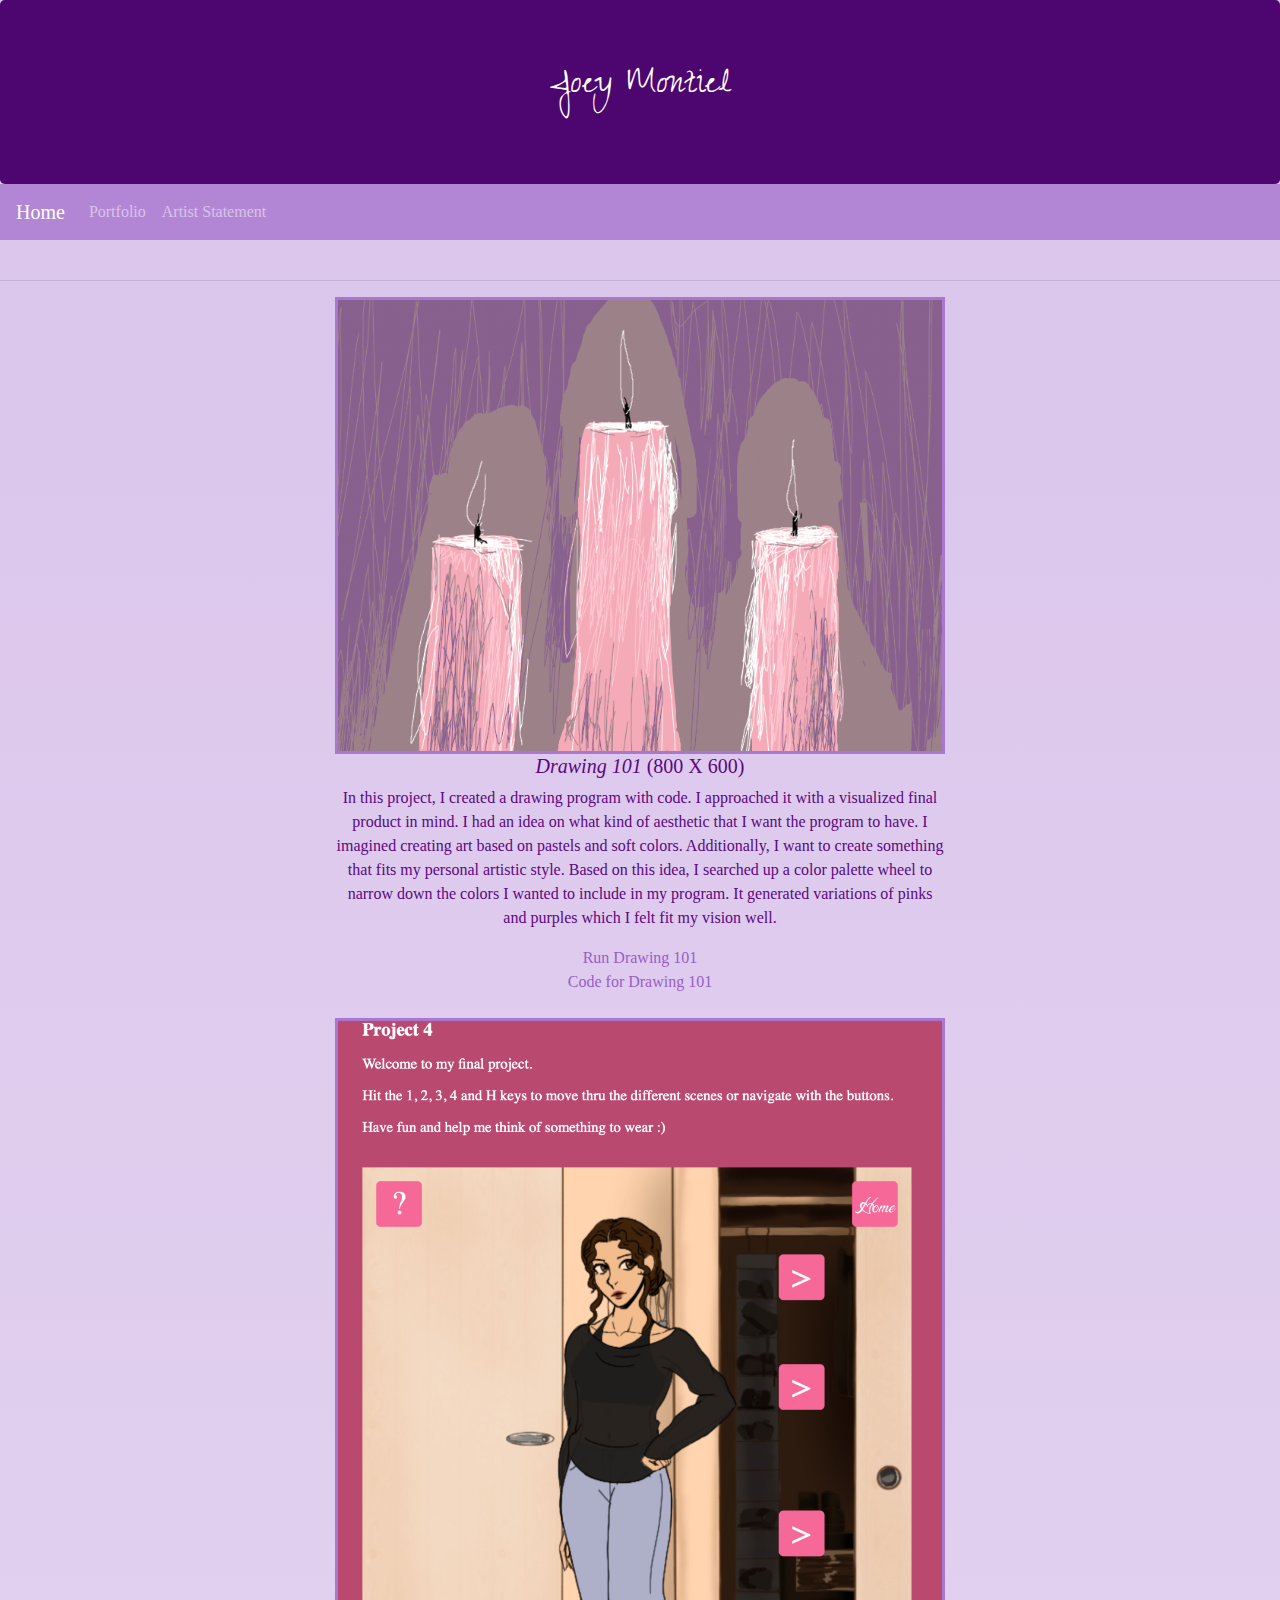
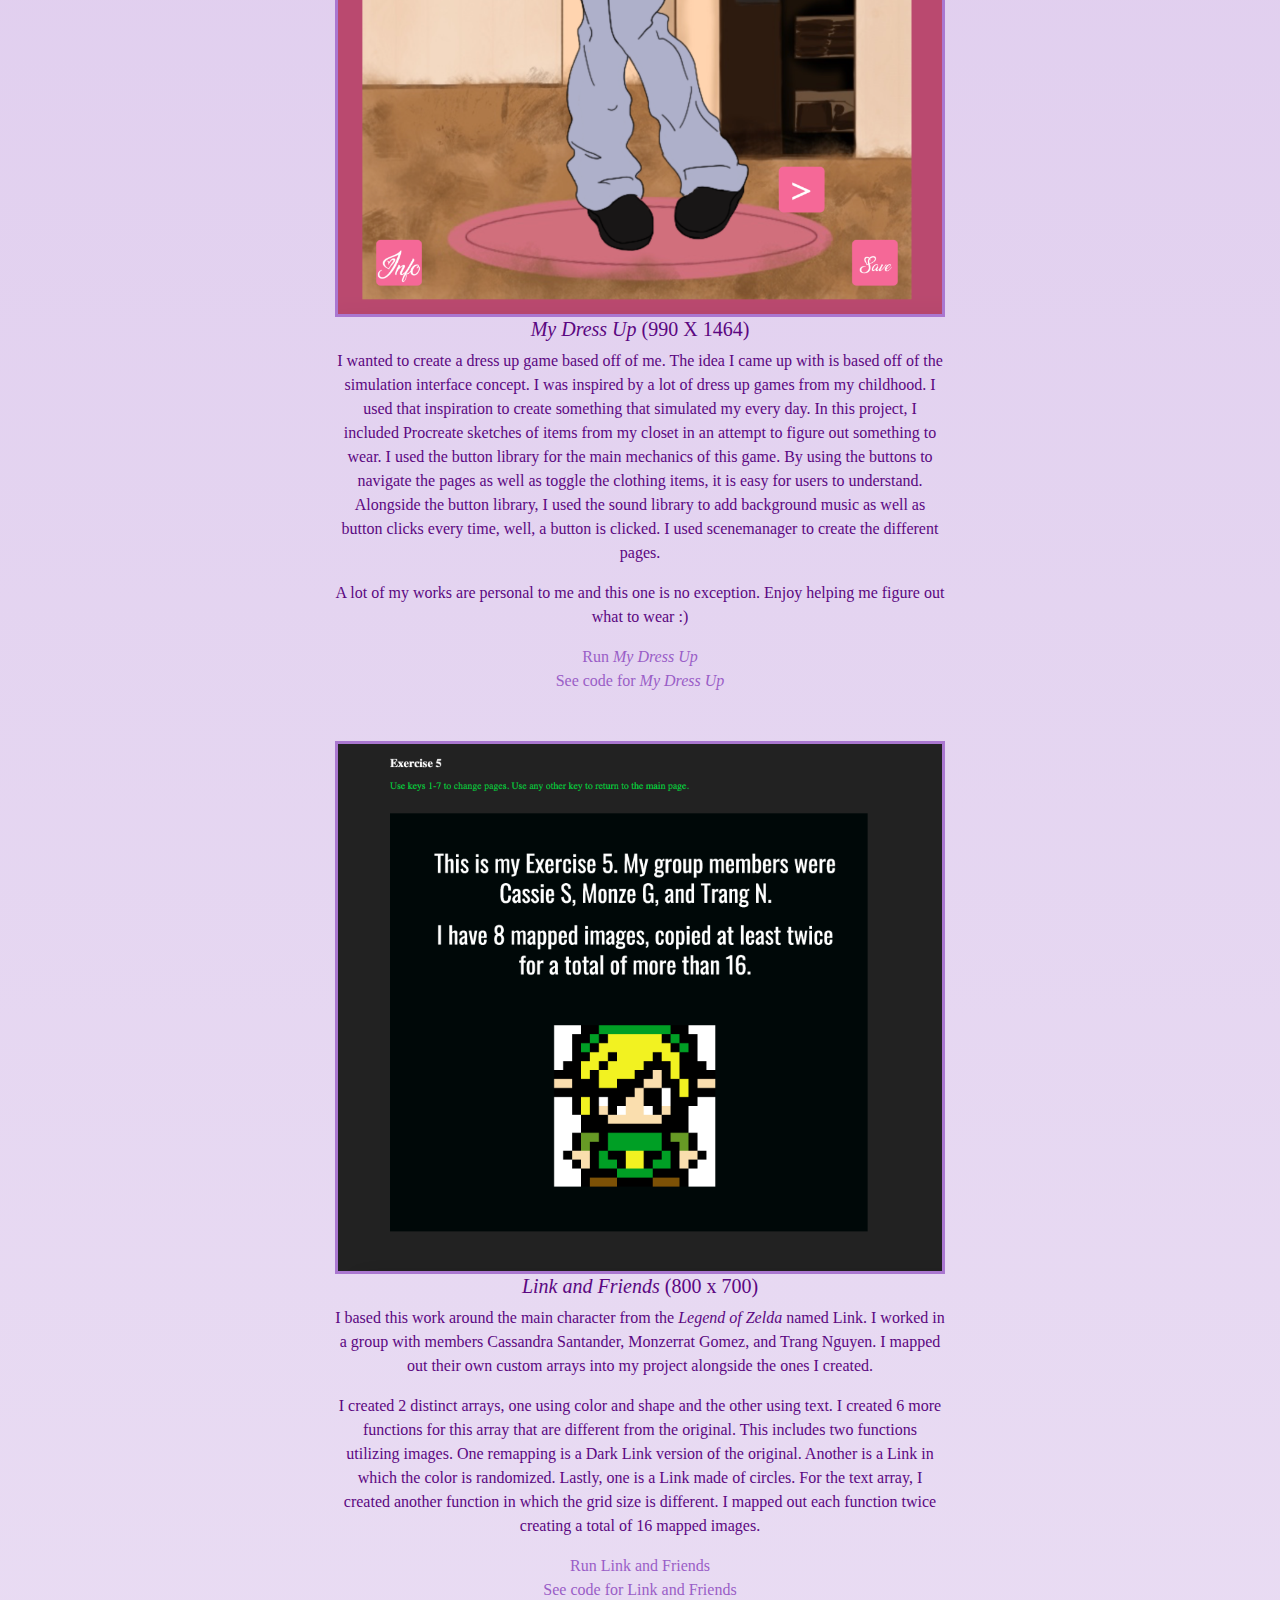
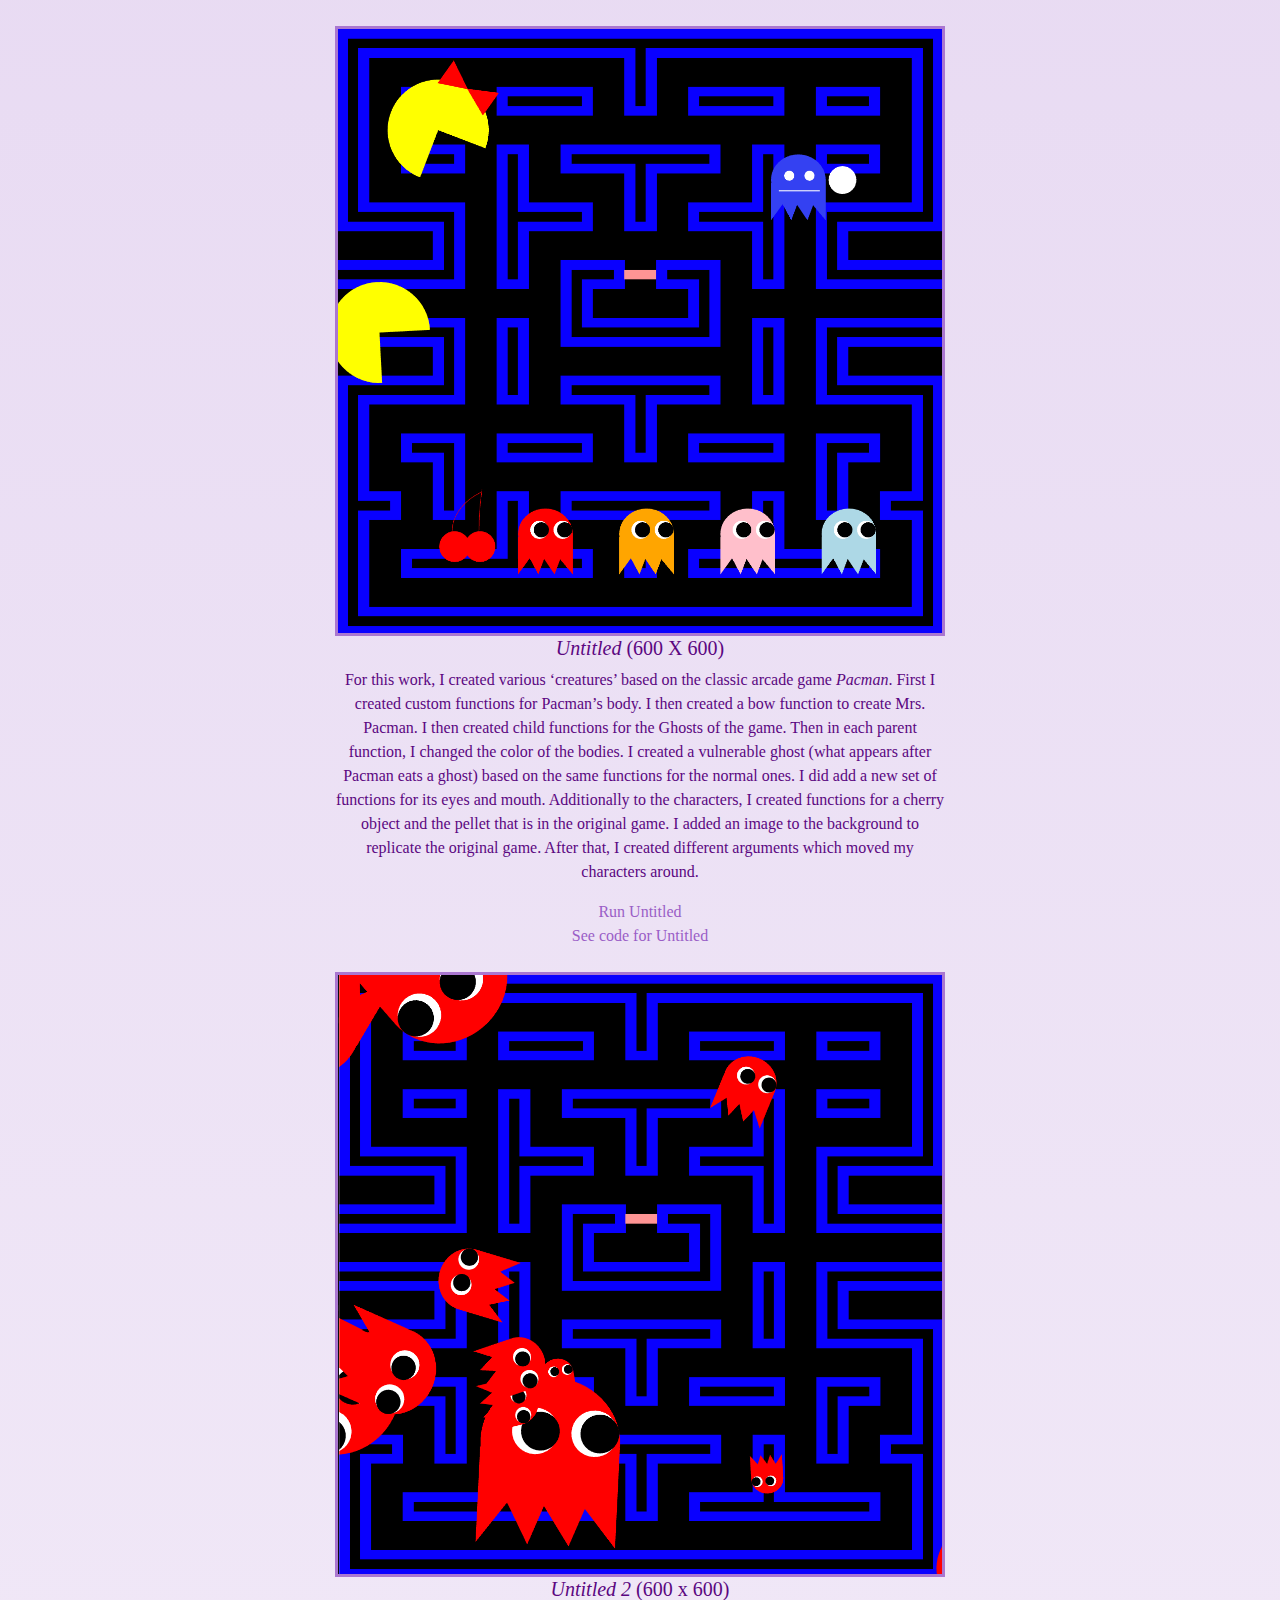
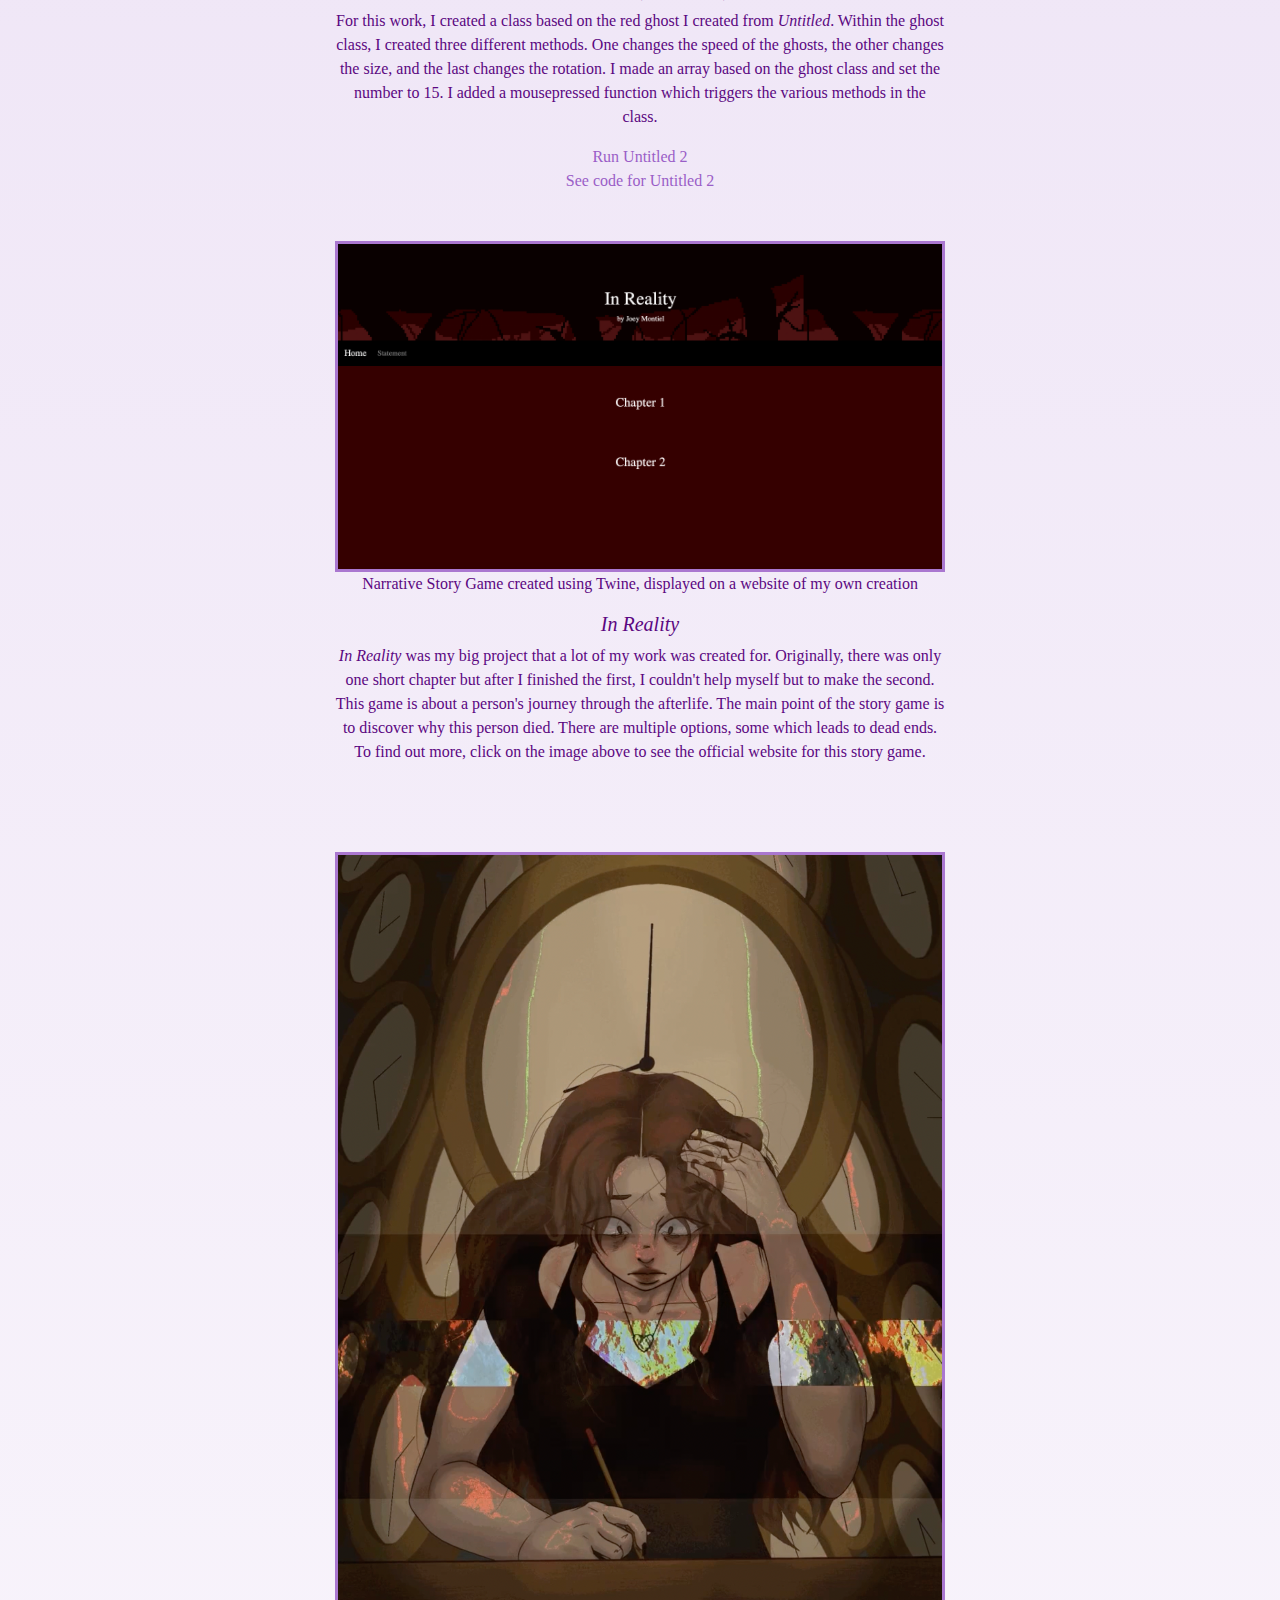
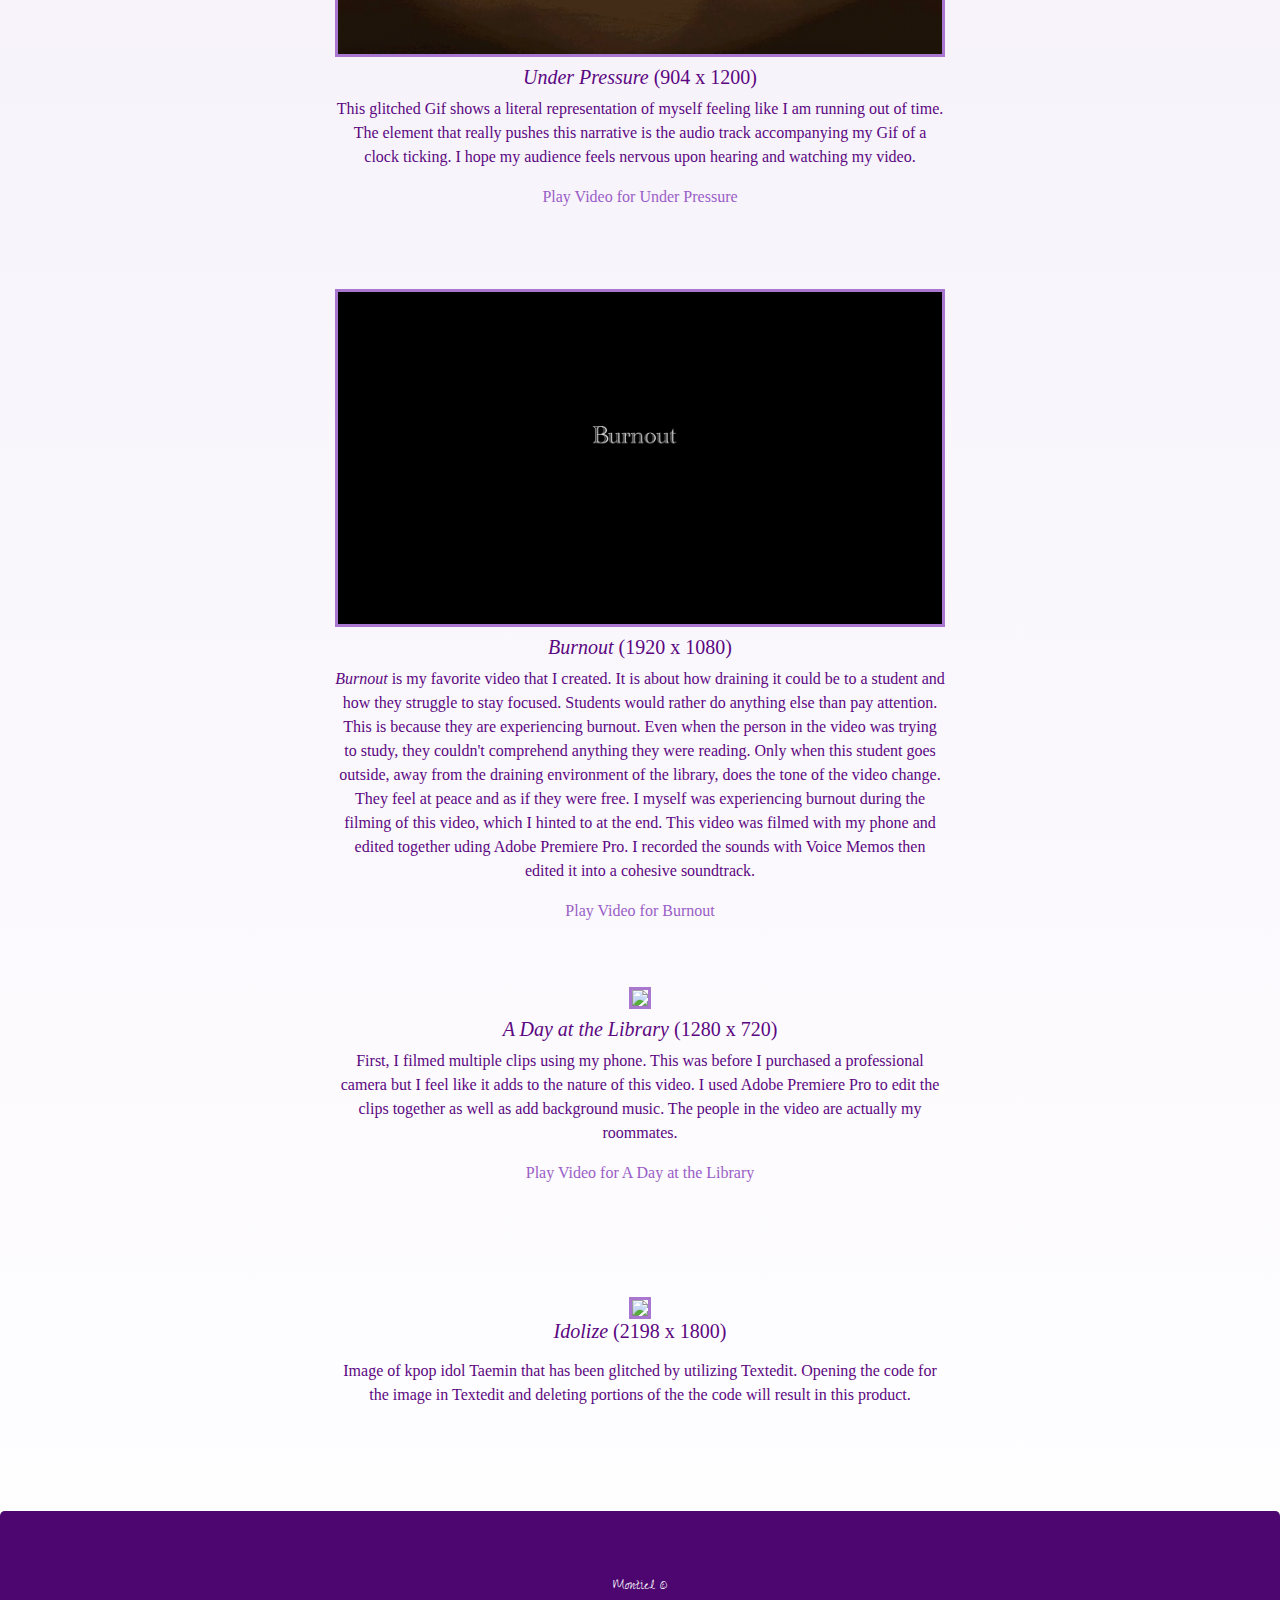
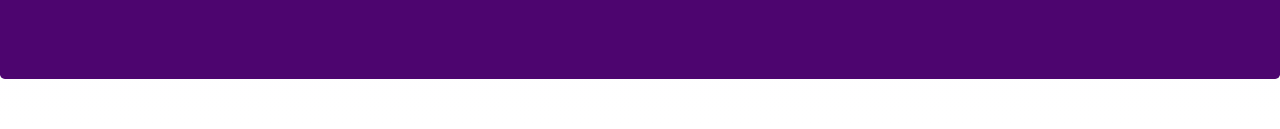
==== commit 39da45e4: "update" ====
--- a/gallery.html
+++ b/gallery.html
@@ -187,7 +187,7 @@
          <br>
           <br>
 
-          <a href="https://intro-dma-final-website.glitch.me/index.html" target="_blank"><img class="img-fluid" src="https://cdn.discordapp.com/attachments/895603137648398339/1093835947927412786/Screen_Shot_2023-04-07_at_2.53.05_AM.png" alt="In Reality"></a>
+          <a href="https://intro-dma-final-website.glitch.me/index.html" target="_blank"><img class="img-fluid" src="images/inreality.png" class="img-fluid"></a>
           <p>Narrative Story Game created using Twine, displayed on a website of my own creation</p>
           <h5><i>In Reality</i></h5>
           <p><i>In Reality</i> was my big project that a lot of my work was created for. Originally, there was only one short chapter
